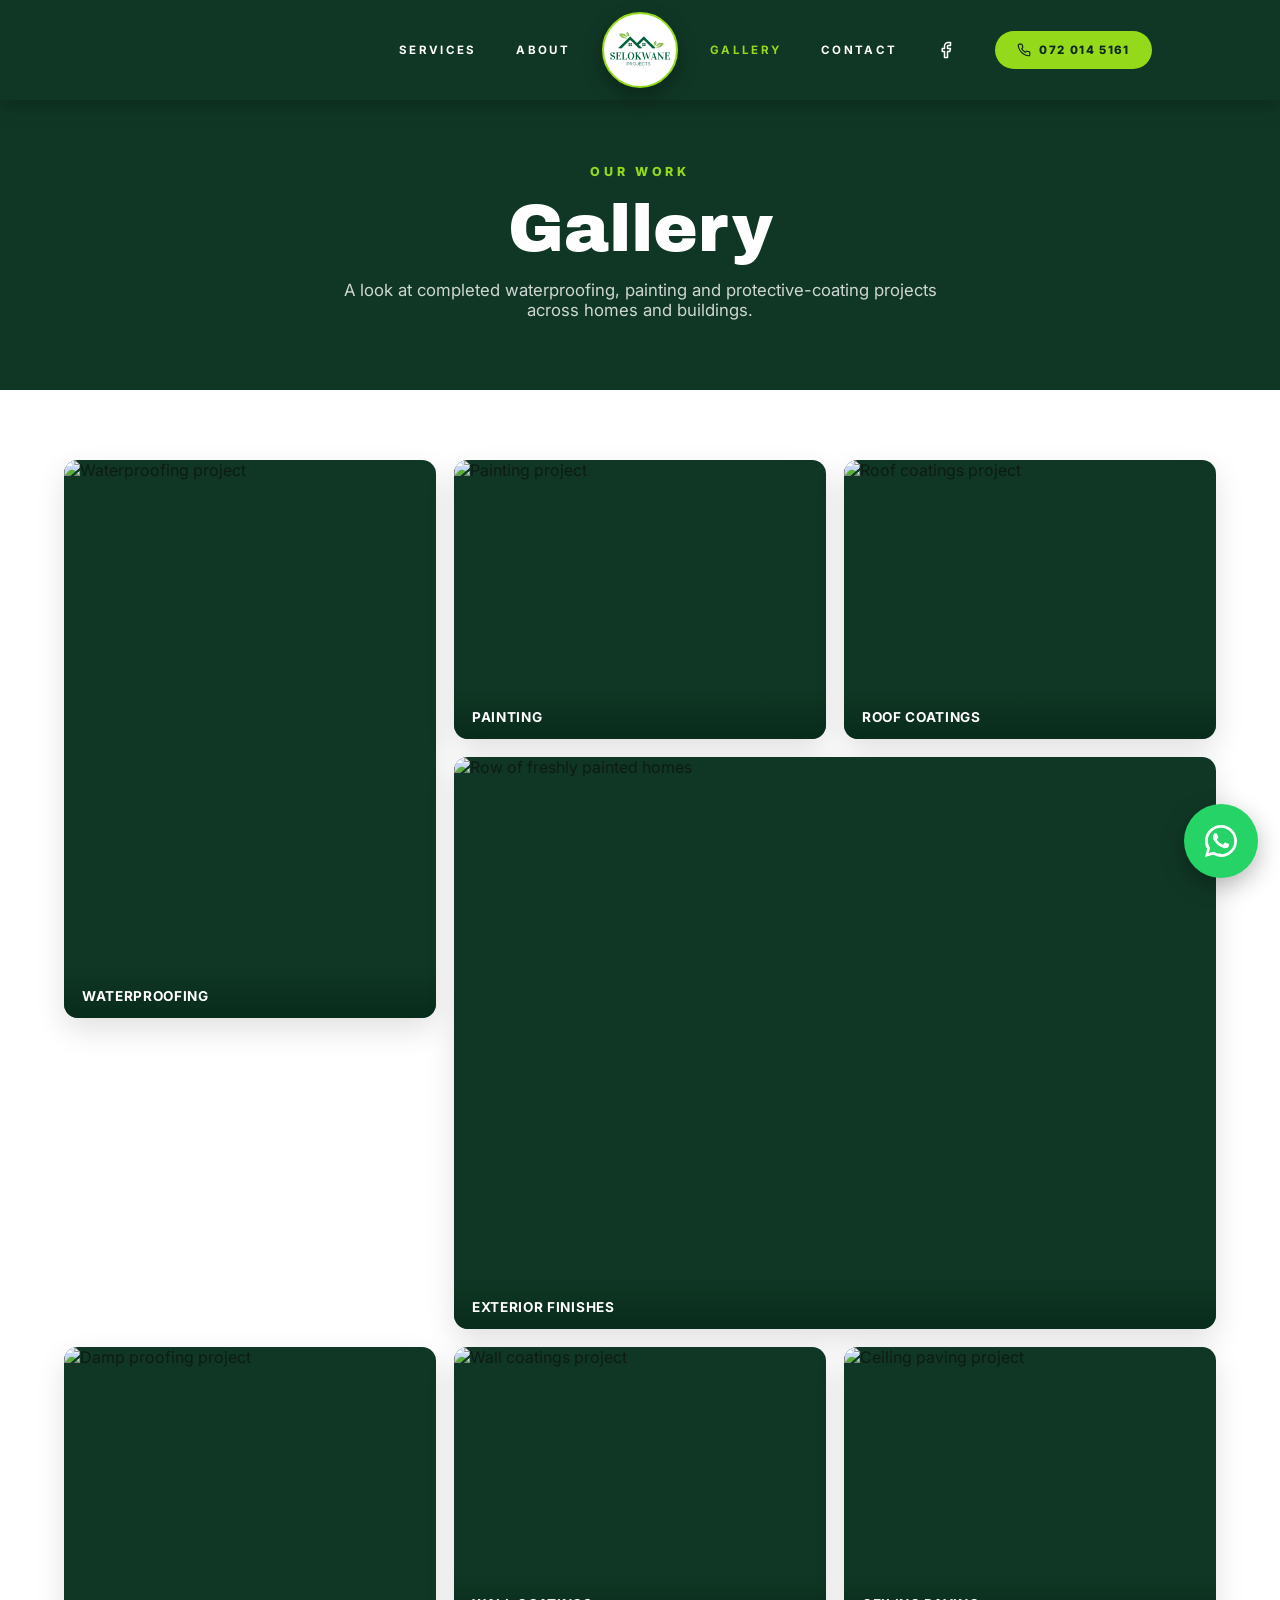
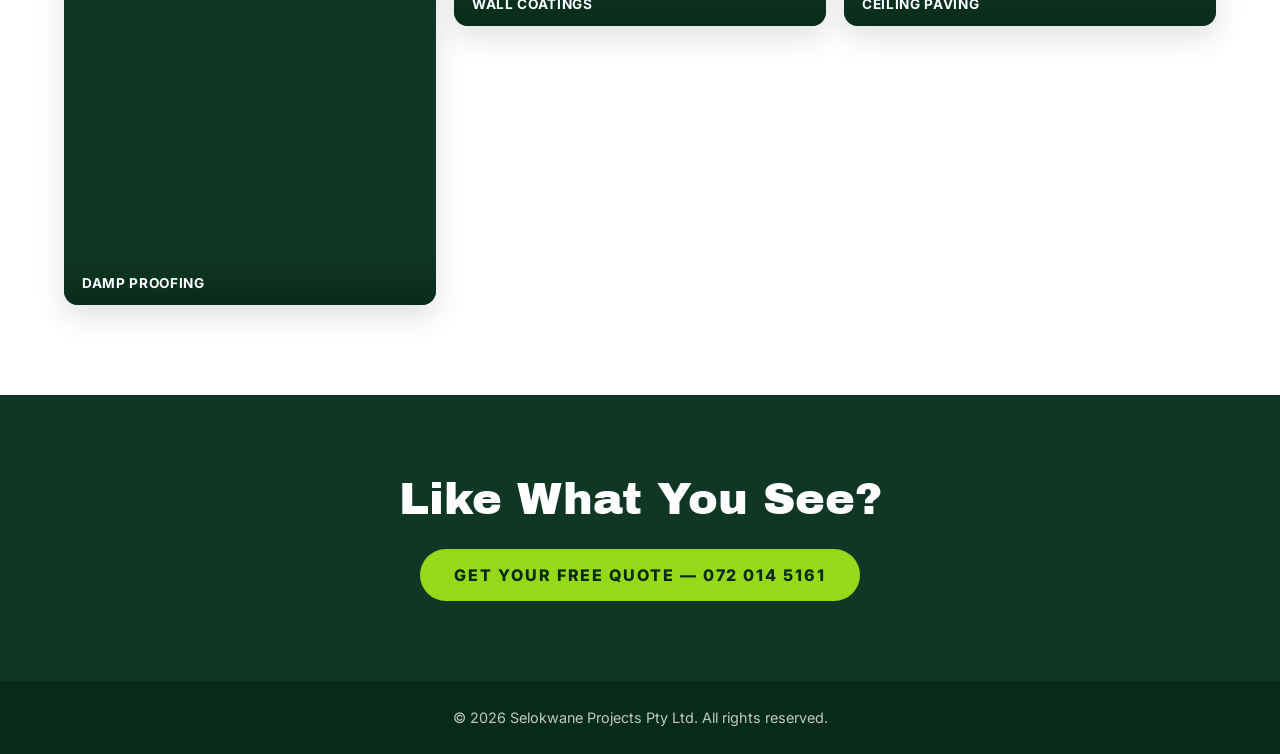
==== gallery.html @ 3ee9640f "Initial commit: Selokwane Projects website Waterproofing, painting, damp proofing and coatings contr" ====
<!doctype html>
<html lang="en">
  <head>
    <meta charset="UTF-8" />
    <meta name="viewport" content="width=device-width, initial-scale=1.0" />
    <title>Gallery — Selokwane Projects Pty Ltd</title>
    <meta
      name="description"
      content="Gallery of completed waterproofing, painting, damp proofing, wall & roof coating and ceiling paving projects by Selokwane Projects Pty Ltd."
    />
    <link rel="canonical" href="https://selokwane-projects.co.za/gallery.html" />
    <meta property="og:title" content="Gallery — Selokwane Projects Pty Ltd" />
    <meta property="og:description" content="Completed waterproofing, painting, damp proofing, wall & roof coating and ceiling paving projects." />
    <meta property="og:type" content="website" />
    <meta property="og:url" content="https://selokwane-projects.co.za/gallery.html" />
    <meta property="og:image" content="https://vibe.filesafe.space/1788274059754407376/attachments/85a1a8a3-63b3-434b-b42e-6011bab505e3.png" />
    <meta name="twitter:card" content="summary_large_image" />

    <meta name="theme-color" content="#123d29" />
    <link rel="icon" type="image/svg+xml" href="/favicon.svg" />
    <link rel="icon" type="image/png" sizes="32x32" href="/favicon-32x32.png" />
    <link rel="icon" type="image/png" sizes="16x16" href="/favicon-16x16.png" />
    <link rel="apple-touch-icon" sizes="180x180" href="/apple-touch-icon.png" />
    <link rel="manifest" href="/site.webmanifest" />
    <link rel="preconnect" href="https://fonts.googleapis.com" />
    <link rel="preconnect" href="https://fonts.gstatic.com" crossorigin />
    <link
      href="https://fonts.googleapis.com/css2?family=Archivo+Black&family=Inter:wght@400;500;600;700;800&display=swap"
      rel="stylesheet"
    />
    <style>
      :root {
        --primary: 152 55% 14%;
        --primary-fg: 0 0% 100%;
        --accent: 82 78% 48%;
        --accent-fg: 152 55% 10%;
        --bg: 0 0% 100%;
        --fg: 150 30% 8%;
      }
      * { box-sizing: border-box; margin: 0; padding: 0; }
      html { scroll-behavior: smooth; }
      body {
        font-family: "Inter", system-ui, -apple-system, Segoe UI, Roboto, sans-serif;
        color: hsl(var(--fg));
        background: hsl(var(--bg));
        -webkit-font-smoothing: antialiased;
      }
      img { display: block; max-width: 100%; }
      a { text-decoration: none; color: inherit; }
      .container { width: 100%; max-width: 1200px; margin: 0 auto; padding: 0 24px; }
      h1, h2, .heading { font-family: "Archivo Black", "Inter", sans-serif; font-weight: 400; }

      /* ---------- Header (mirrors the main site nav) ---------- */
      header {
        position: fixed; top: 0; left: 0; right: 0; z-index: 100;
        background: hsl(var(--primary));
        color: hsl(var(--primary-fg));
        box-shadow: 0 4px 20px rgba(0, 0, 0, 0.25);
      }
      .nav-row {
        display: flex; align-items: center; justify-content: center; gap: 32px;
        padding: 12px 24px;
      }
      .nav-side { display: flex; align-items: center; gap: 40px; flex: 1; }
      .nav-side.left { justify-content: flex-end; }
      .nav-side.right { justify-content: flex-start; }
      .nav-link {
        font-size: 0.72rem; font-weight: 700; text-transform: uppercase;
        letter-spacing: 0.2em; transition: color 0.2s;
      }
      .nav-link:hover, .nav-link.active { color: hsl(var(--accent)); }
      .logo-badge {
        flex-shrink: 0; width: 76px; height: 76px; border-radius: 50%;
        background: #fff center/contain no-repeat; border: 2px solid hsl(var(--accent));
        box-shadow: 0 8px 20px rgba(0, 0, 0, 0.3); transition: transform 0.2s;
      }
      .logo-badge:hover { transform: scale(1.05); }
      .nav-icon { display: inline-flex; transition: color 0.2s; }
      .nav-icon:hover { color: hsl(var(--accent)); }
      .nav-phone {
        display: inline-flex; align-items: center; gap: 8px;
        background: hsl(var(--accent)); color: hsl(var(--accent-fg));
        font-weight: 800; font-size: 0.72rem; text-transform: uppercase; letter-spacing: 0.12em;
        padding: 12px 22px; border-radius: 999px; transition: background 0.2s;
      }
      .nav-phone:hover { background: hsl(var(--accent) / 0.9); }
      .nav-toggle { display: none; background: none; border: none; color: #fff; cursor: pointer; padding: 8px; }

      /* ---------- Hero band ---------- */
      .g-hero {
        background: hsl(var(--primary)); color: hsl(var(--primary-fg));
        text-align: center; padding: 160px 24px 70px;
      }
      .g-hero .eyebrow {
        display: inline-block; color: hsl(var(--accent)); font-weight: 800;
        letter-spacing: 0.3em; text-transform: uppercase; font-size: 0.78rem; margin-bottom: 16px;
      }
      .g-hero h1 { font-size: clamp(2.4rem, 6vw, 4.2rem); line-height: 1; }
      .g-hero p { margin: 18px auto 0; max-width: 620px; color: rgba(255, 255, 255, 0.8); font-size: 1.05rem; }

      /* ---------- Gallery grid ---------- */
      .gallery { padding: 70px 0 90px; }
      .grid {
        display: grid; grid-template-columns: repeat(3, 1fr); gap: 18px;
        grid-auto-flow: dense;
      }
      .tile {
        position: relative; overflow: hidden; border-radius: 14px;
        box-shadow: 0 12px 30px rgba(0, 0, 0, 0.12); aspect-ratio: 4 / 3;
        background: hsl(var(--primary));
      }
      .tile.tall { grid-row: span 2; aspect-ratio: 4 / 6; }
      .tile.wide { grid-column: span 2; }
      .tile img { width: 100%; height: 100%; object-fit: cover; transition: transform 0.6s ease; }
      .tile:hover img { transform: scale(1.08); }
      .tile .cap {
        position: absolute; left: 0; right: 0; bottom: 0;
        padding: 26px 18px 14px; color: #fff; font-weight: 700; letter-spacing: 0.05em;
        text-transform: uppercase; font-size: 0.85rem;
        background: linear-gradient(transparent, rgba(7, 42, 26, 0.85));
      }

      /* ---------- CTA + footer ---------- */
      .g-cta { background: hsl(var(--primary)); color: #fff; text-align: center; padding: 80px 24px; }
      .g-cta h2 { font-size: clamp(1.8rem, 4vw, 2.8rem); margin-bottom: 26px; }
      .g-cta a {
        display: inline-flex; align-items: center; gap: 8px;
        background: hsl(var(--accent)); color: hsl(var(--accent-fg));
        font-weight: 800; text-transform: uppercase; letter-spacing: 0.12em;
        padding: 16px 34px; border-radius: 999px;
      }
      footer.g-foot {
        background: #072a1a; color: rgba(255, 255, 255, 0.75);
        text-align: center; padding: 28px 24px; font-size: 0.9rem;
      }

      /* ---------- WhatsApp float ---------- */
      .wa-float {
        position: fixed; right: 22px; bottom: 22px; z-index: 9999;
        width: 74px; height: 74px; display: flex; align-items: center; justify-content: center;
        background: #25d366; color: #fff; border-radius: 50%;
        box-shadow: 0 8px 24px rgba(0, 0, 0, 0.28); transition: transform 0.2s, box-shadow 0.2s;
      }
      .wa-float:hover { transform: scale(1.08); box-shadow: 0 12px 30px rgba(37, 211, 102, 0.5); }

      /* ---------- Mobile ---------- */
      @media (max-width: 860px) {
        .nav-row { justify-content: space-between; }
        .nav-side { display: none; position: fixed; top: 0; right: 0; height: 100vh;
          width: min(78vw, 320px); background: hsl(var(--primary)); flex-direction: column;
          align-items: flex-start; justify-content: center; gap: 26px; padding: 40px;
          box-shadow: -20px 0 50px rgba(0, 0, 0, 0.4); }
        .nav-side.open { display: flex; }
        .nav-side.left, .nav-side.right { justify-content: center; }
        .nav-toggle { display: inline-flex; }
        .grid { grid-template-columns: repeat(2, 1fr); }
        .tile.wide { grid-column: span 2; }
      }
      @media (max-width: 520px) {
        .grid { grid-template-columns: 1fr; }
        .tile.tall, .tile.wide { grid-row: auto; grid-column: auto; aspect-ratio: 4 / 3; }
        .wa-float { width: 64px; height: 64px; right: 16px; bottom: 16px; }
      }
    </style>
  </head>

  <body>
    <!-- ===== Header (mirrors main site nav, symmetric) ===== -->
    <header>
      <div class="nav-row">
        <nav class="nav-side left" id="navLeft">
          <a class="nav-link" href="/#waterproofing">Services</a>
          <a class="nav-link" href="/#about-us">About</a>
        </nav>

        <a class="logo-badge" href="/" aria-label="Selokwane Projects home"
           style="background-image: url('/logo.png');"></a>

        <div class="nav-side right" id="navRight">
          <a class="nav-link active" href="/gallery.html">Gallery</a>
          <a class="nav-link" href="/contact.html">Contact</a>
          <a class="nav-icon" href="https://www.facebook.com/profile.php?id=100083385788589"
             target="_blank" rel="noopener noreferrer" aria-label="Selokwane Projects on Facebook">
            <svg xmlns="http://www.w3.org/2000/svg" width="18" height="18" viewBox="0 0 24 24" fill="none"
                 stroke="currentColor" stroke-width="2" stroke-linecap="round" stroke-linejoin="round">
              <path d="M18 2h-3a5 5 0 0 0-5 5v3H7v4h3v8h4v-8h3l1-4h-4V7a1 1 0 0 1 1-1h3z"></path>
            </svg>
          </a>
          <a class="nav-phone" href="tel:0720145161">
            <svg xmlns="http://www.w3.org/2000/svg" width="14" height="14" viewBox="0 0 24 24" fill="none"
                 stroke="currentColor" stroke-width="2" stroke-linecap="round" stroke-linejoin="round">
              <path d="M22 16.92v3a2 2 0 0 1-2.18 2 19.79 19.79 0 0 1-8.63-3.07 19.5 19.5 0 0 1-6-6 19.79 19.79 0 0 1-3.07-8.67A2 2 0 0 1 4.11 2h3a2 2 0 0 1 2 1.72 12.84 12.84 0 0 0 .7 2.81 2 2 0 0 1-.45 2.11L8.09 9.91a16 16 0 0 0 6 6l1.27-1.27a2 2 0 0 1 2.11-.45 12.84 12.84 0 0 0 2.81.7A2 2 0 0 1 22 16.92z"></path>
            </svg>
            072 014 5161
          </a>
        </div>

        <button class="nav-toggle" id="navToggle" aria-label="Toggle menu">
          <svg xmlns="http://www.w3.org/2000/svg" width="26" height="26" viewBox="0 0 24 24" fill="none"
               stroke="currentColor" stroke-width="2" stroke-linecap="round" stroke-linejoin="round">
            <line x1="4" x2="20" y1="12" y2="12"></line>
            <line x1="4" x2="20" y1="6" y2="6"></line>
            <line x1="4" x2="20" y1="18" y2="18"></line>
          </svg>
        </button>
      </div>
    </header>

    <!-- ===== Hero band ===== -->
    <section class="g-hero">
      <span class="eyebrow">Our Work</span>
      <h1>Gallery</h1>
      <p>A look at completed waterproofing, painting and protective-coating projects across homes and buildings.</p>
    </section>

    <!-- ===== Gallery grid (existing site photos for now) ===== -->
    <section class="gallery">
      <div class="container">
        <div class="grid">
          <a class="tile tall" href="#"><img src="https://vibe.filesafe.space/1788274059754407376/attachments/85a1a8a3-63b3-434b-b42e-6011bab505e3.png" alt="Waterproofing project" loading="lazy" /><span class="cap">Waterproofing</span></a>
          <a class="tile" href="#"><img src="https://vibe.filesafe.space/1788274059754407376/attachments/bc100707-6463-4b95-863d-30afe10f022b.png" alt="Painting project" loading="lazy" /><span class="cap">Painting</span></a>
          <a class="tile" href="#"><img src="https://vibe.filesafe.space/1788274059754407376/attachments/f10bf2d2-00c6-4717-93d0-2e97f85dbd77.png" alt="Roof coatings project" loading="lazy" /><span class="cap">Roof Coatings</span></a>
          <a class="tile wide" href="#"><img src="https://vibe.filesafe.space/1788274059754407376/assets/52baeb9f-4b63-40b7-a925-511d53e1f107.png" alt="Row of freshly painted homes" loading="lazy" /><span class="cap">Exterior Finishes</span></a>
          <a class="tile tall" href="#"><img src="https://vibe.filesafe.space/1788274059754407376/attachments/c92f1694-53ca-4edc-82e4-a7d05308d572.png" alt="Damp proofing project" loading="lazy" /><span class="cap">Damp Proofing</span></a>
          <a class="tile" href="#"><img src="https://vibe.filesafe.space/1788274059754407376/attachments/d1c901f4-9ce9-4462-ab56-4e76156b4197.png" alt="Wall coatings project" loading="lazy" /><span class="cap">Wall Coatings</span></a>
          <a class="tile" href="#"><img src="https://vibe.filesafe.space/1788274059754407376/attachments/07959e72-4645-42b0-9cd3-35bf50b30546.png" alt="Ceiling paving project" loading="lazy" /><span class="cap">Ceiling Paving</span></a>
        </div>
      </div>
    </section>

    <!-- ===== CTA ===== -->
    <section class="g-cta">
      <h2>Like What You See?</h2>
      <a href="tel:0720145161">Get Your Free Quote — 072 014 5161</a>
    </section>

    <footer class="g-foot">
      <p>&copy; <span id="year"></span> Selokwane Projects Pty Ltd. All rights reserved.</p>
    </footer>

    <!-- WhatsApp float -->
    <a href="https://wa.me/27720145161" target="_blank" rel="noopener noreferrer" class="wa-float" aria-label="Chat with us on WhatsApp">
      <svg viewBox="0 0 32 32" width="40" height="40" fill="currentColor" aria-hidden="true">
        <path d="M16.001 3.2C8.938 3.2 3.2 8.938 3.2 16c0 2.257.59 4.463 1.712 6.41L3.2 28.8l6.55-1.715A12.74 12.74 0 0 0 16 28.8h.005C23.063 28.8 28.8 23.062 28.8 16S23.063 3.2 16.001 3.2zm0 23.02h-.004a10.6 10.6 0 0 1-5.4-1.48l-.387-.23-4.017 1.052 1.072-3.915-.252-.402A10.56 10.56 0 0 1 5.4 16c0-5.85 4.76-10.61 10.606-10.61 2.834 0 5.497 1.105 7.5 3.11a10.54 10.54 0 0 1 3.104 7.505c0 5.85-4.76 10.61-10.61 10.61zm5.816-7.946c-.319-.16-1.885-.93-2.177-1.037-.292-.106-.505-.16-.717.16-.213.32-.823 1.037-1.01 1.25-.186.213-.372.24-.69.08-.319-.16-1.346-.496-2.564-1.582-.948-.845-1.588-1.888-1.774-2.207-.186-.32-.02-.492.14-.651.144-.143.319-.372.478-.559.16-.186.213-.319.319-.532.107-.213.053-.399-.027-.559-.08-.16-.717-1.728-.982-2.366-.259-.621-.522-.537-.717-.547l-.611-.011c-.213 0-.559.08-.851.399-.292.32-1.116 1.091-1.116 2.659 0 1.568 1.143 3.083 1.302 3.296.16.213 2.249 3.434 5.45 4.815.762.329 1.356.525 1.82.672.765.243 1.46.209 2.01.127.613-.092 1.885-.771 2.151-1.516.266-.744.266-1.382.186-1.516-.08-.133-.292-.213-.611-.373z"/>
      </svg>
    </a>

    <script>
      document.getElementById("year").textContent = new Date().getFullYear();
      var t = document.getElementById("navToggle");
      t.addEventListener("click", function () {
        document.getElementById("navLeft").classList.toggle("open");
        document.getElementById("navRight").classList.toggle("open");
      });
    </script>
  </body>
</html>
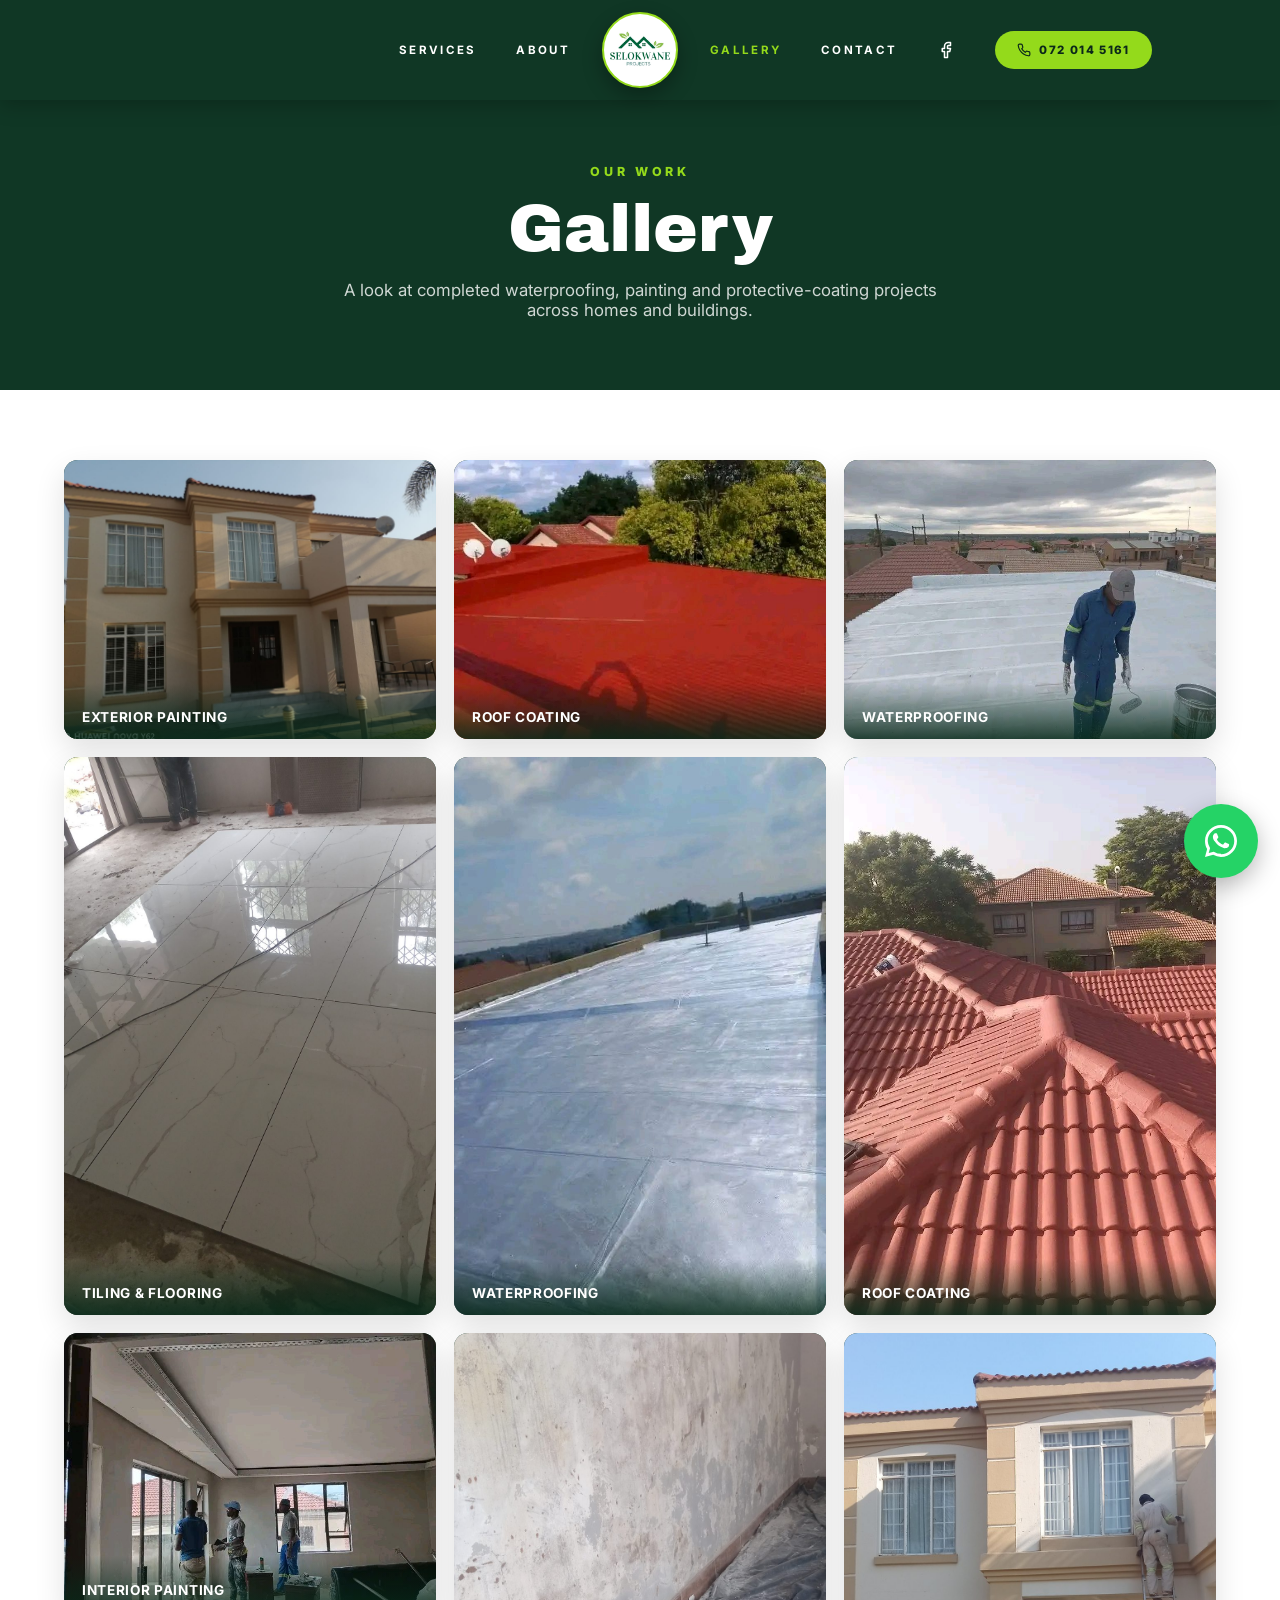
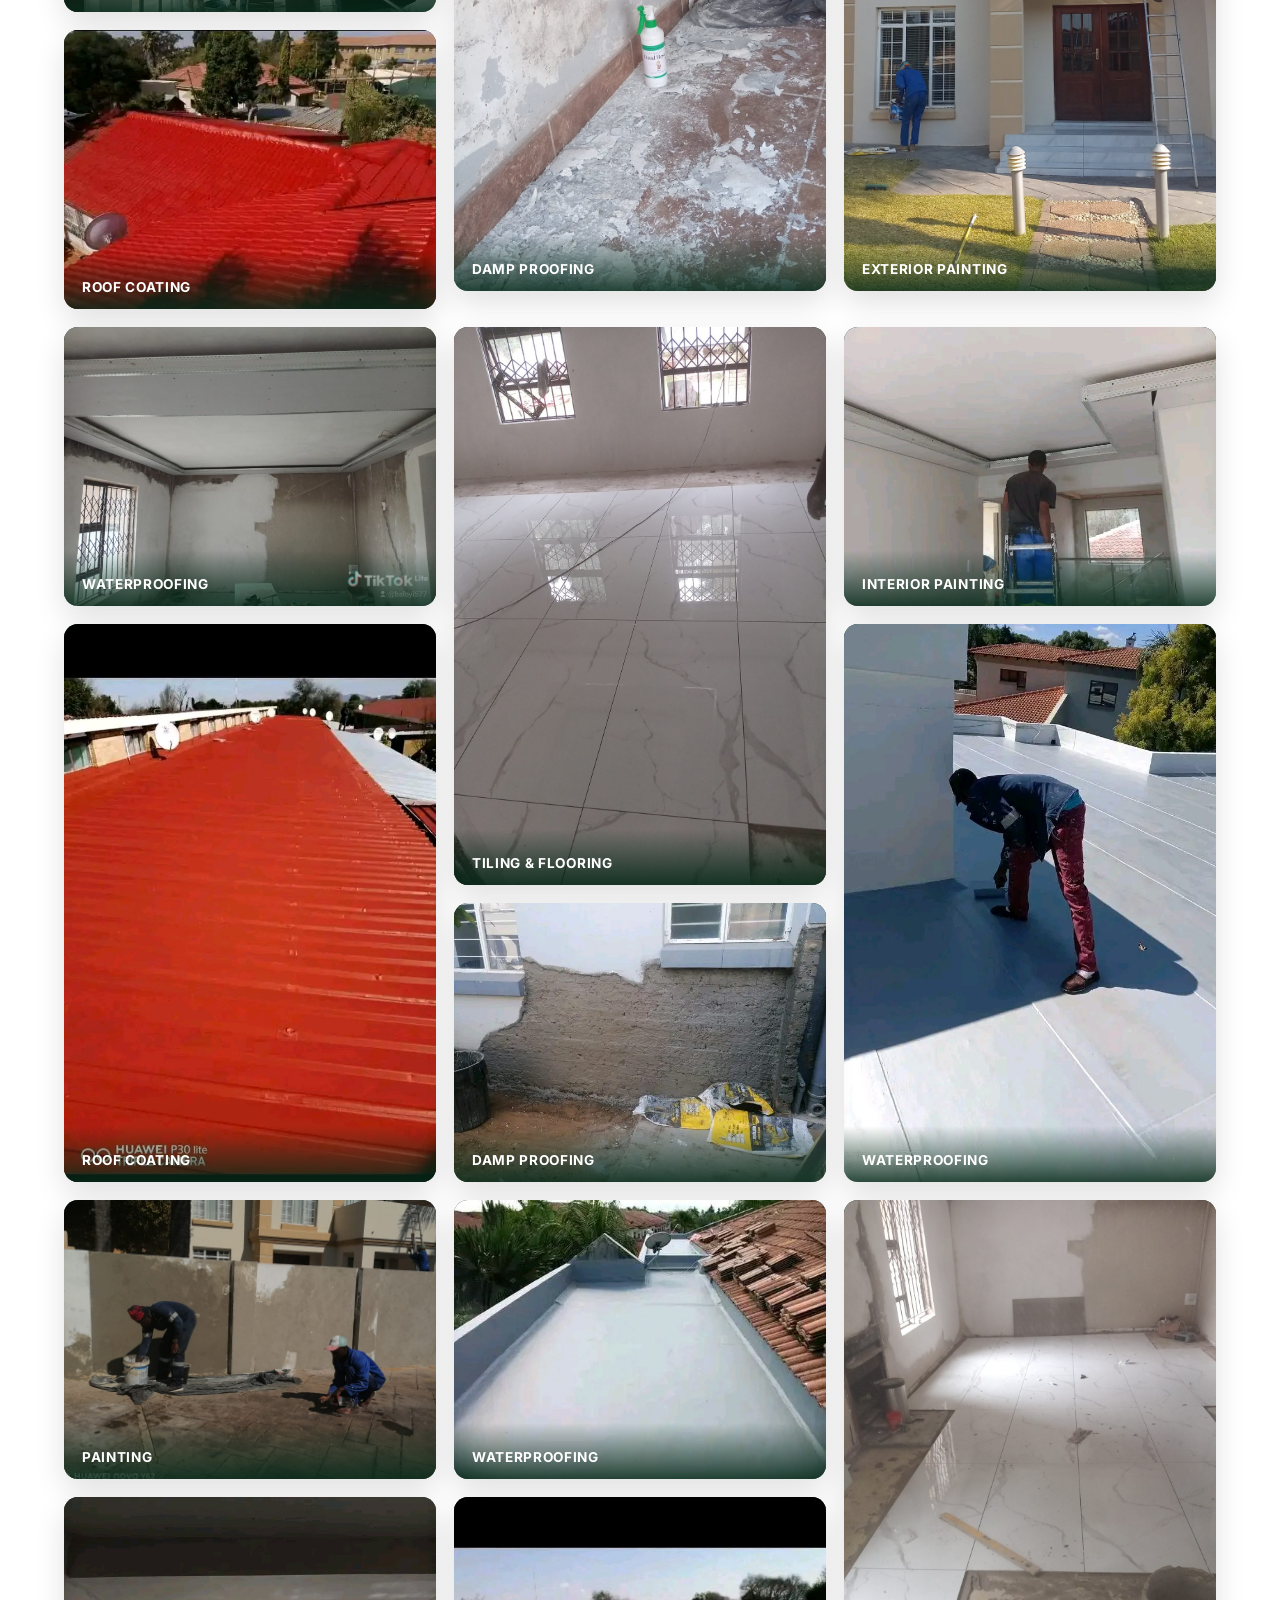
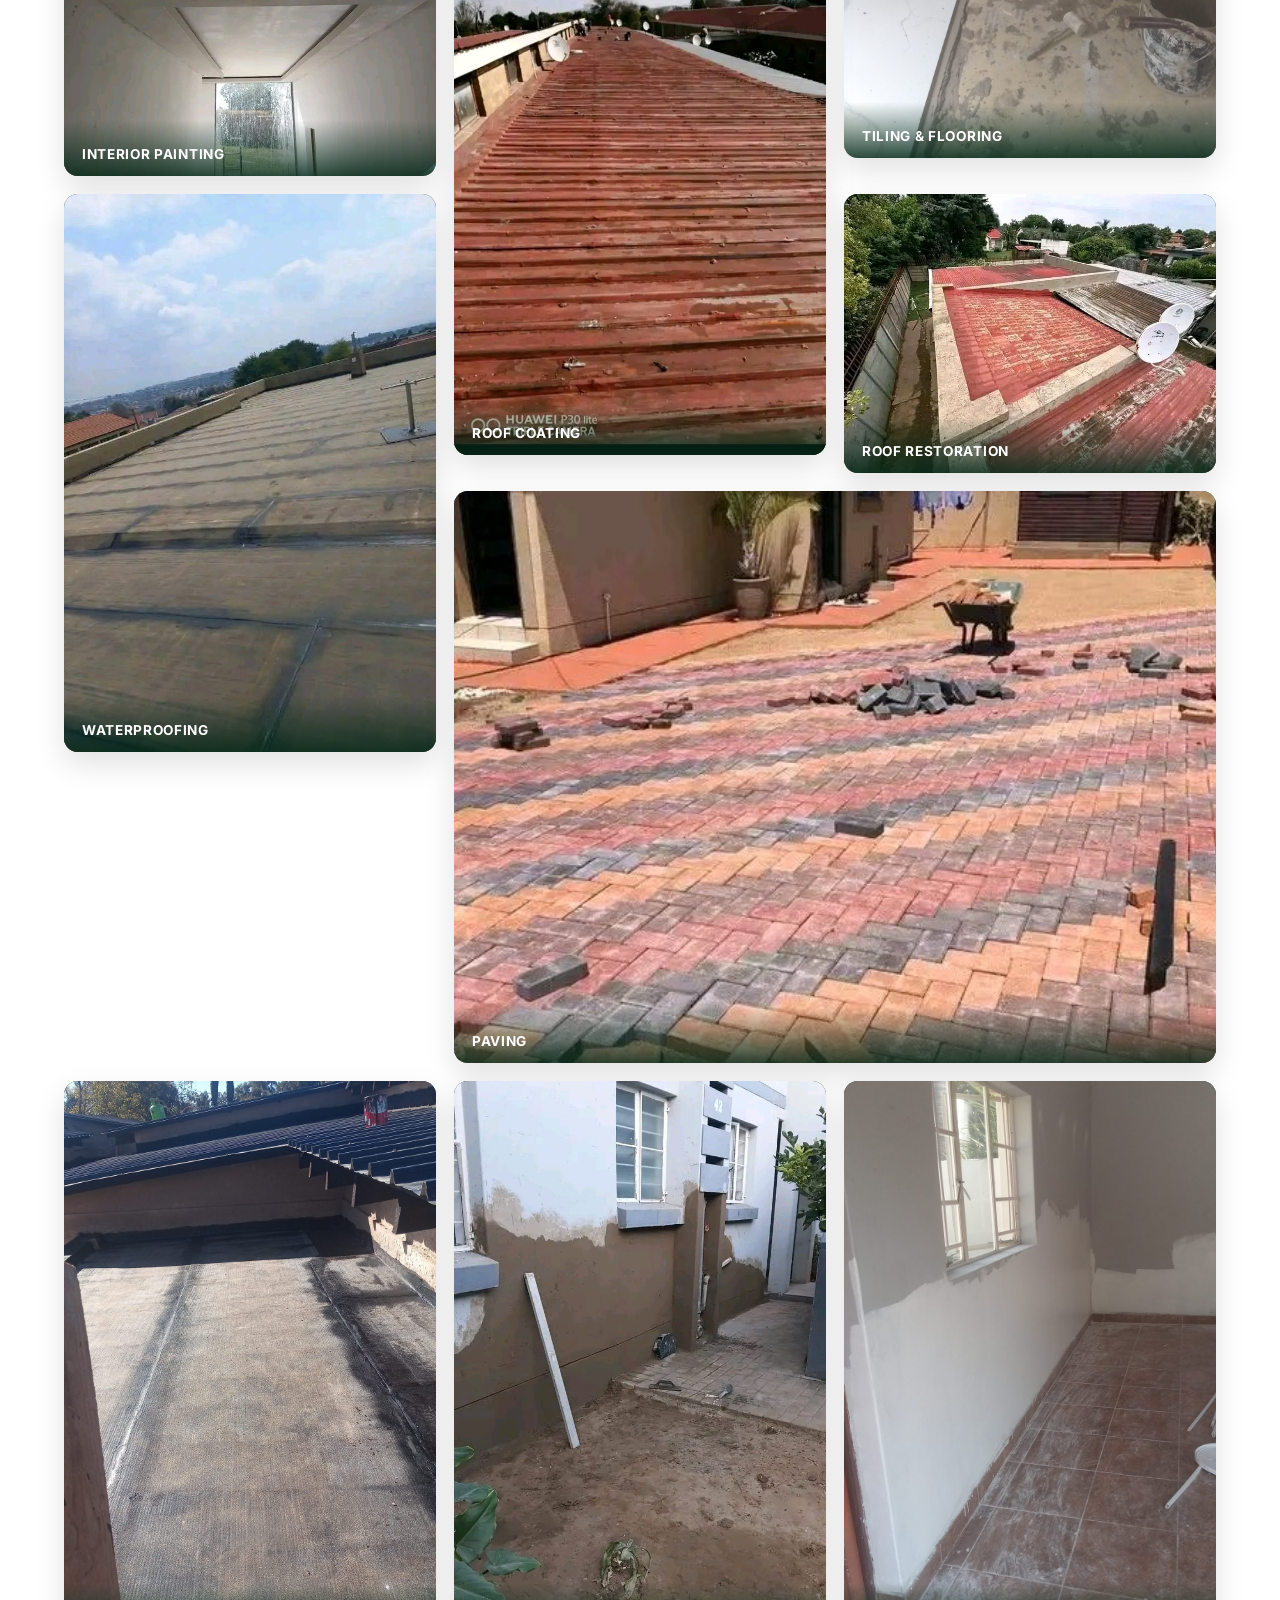
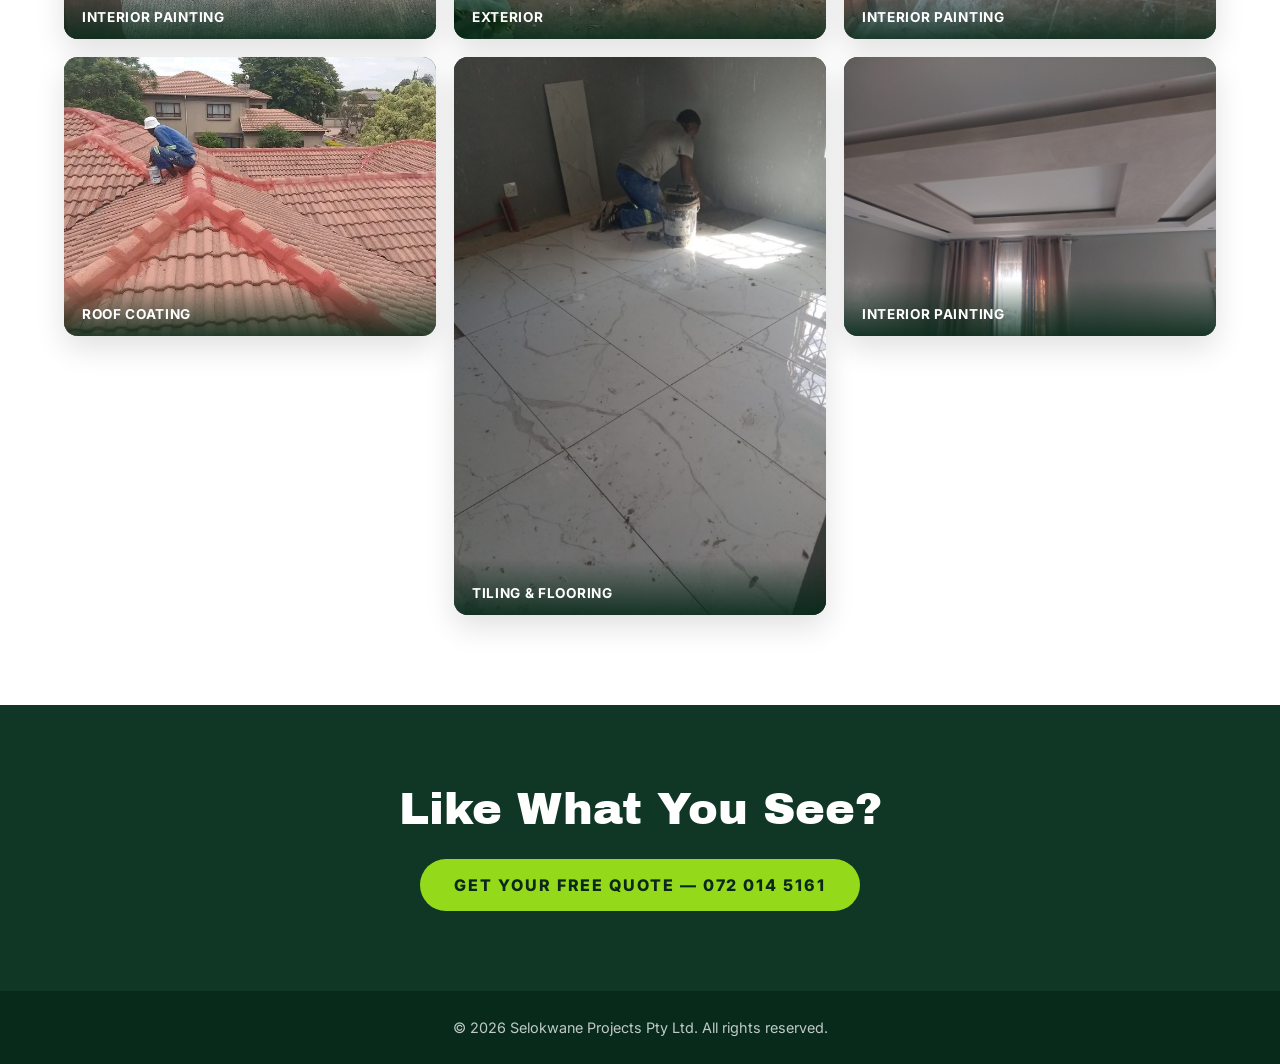
==== commit 1d1a34fb: "Add real project photos to gallery - 30 optimized photos (web-sized, ~3.5MB total, down from ~36MB s" ====
--- a/gallery.html
+++ b/gallery.html
@@ -213,17 +213,40 @@
       <p>A look at completed waterproofing, painting and protective-coating projects across homes and buildings.</p>
     </section>
 
-    <!-- ===== Gallery grid (existing site photos for now) ===== -->
+    <!-- ===== Gallery grid ===== -->
     <section class="gallery">
       <div class="container">
         <div class="grid">
-          <a class="tile tall" href="#"><img src="https://vibe.filesafe.space/1788274059754407376/attachments/85a1a8a3-63b3-434b-b42e-6011bab505e3.png" alt="Waterproofing project" loading="lazy" /><span class="cap">Waterproofing</span></a>
-          <a class="tile" href="#"><img src="https://vibe.filesafe.space/1788274059754407376/attachments/bc100707-6463-4b95-863d-30afe10f022b.png" alt="Painting project" loading="lazy" /><span class="cap">Painting</span></a>
-          <a class="tile" href="#"><img src="https://vibe.filesafe.space/1788274059754407376/attachments/f10bf2d2-00c6-4717-93d0-2e97f85dbd77.png" alt="Roof coatings project" loading="lazy" /><span class="cap">Roof Coatings</span></a>
-          <a class="tile wide" href="#"><img src="https://vibe.filesafe.space/1788274059754407376/assets/52baeb9f-4b63-40b7-a925-511d53e1f107.png" alt="Row of freshly painted homes" loading="lazy" /><span class="cap">Exterior Finishes</span></a>
-          <a class="tile tall" href="#"><img src="https://vibe.filesafe.space/1788274059754407376/attachments/c92f1694-53ca-4edc-82e4-a7d05308d572.png" alt="Damp proofing project" loading="lazy" /><span class="cap">Damp Proofing</span></a>
-          <a class="tile" href="#"><img src="https://vibe.filesafe.space/1788274059754407376/attachments/d1c901f4-9ce9-4462-ab56-4e76156b4197.png" alt="Wall coatings project" loading="lazy" /><span class="cap">Wall Coatings</span></a>
-          <a class="tile" href="#"><img src="https://vibe.filesafe.space/1788274059754407376/attachments/07959e72-4645-42b0-9cd3-35bf50b30546.png" alt="Ceiling paving project" loading="lazy" /><span class="cap">Ceiling Paving</span></a>
+          <div class="tile"><img src="/assets/gallery/g01.jpg" alt="Exterior Painting project by Selokwane Projects" loading="lazy" /><span class="cap">Exterior Painting</span></div>
+          <div class="tile"><img src="/assets/gallery/g02.jpg" alt="Roof Coating project by Selokwane Projects" loading="lazy" /><span class="cap">Roof Coating</span></div>
+          <div class="tile"><img src="/assets/gallery/g03.jpg" alt="Waterproofing project by Selokwane Projects" loading="lazy" /><span class="cap">Waterproofing</span></div>
+          <div class="tile tall"><img src="/assets/gallery/g04.jpg" alt="Tiling & Flooring project by Selokwane Projects" loading="lazy" /><span class="cap">Tiling & Flooring</span></div>
+          <div class="tile tall"><img src="/assets/gallery/g05.jpg" alt="Waterproofing project by Selokwane Projects" loading="lazy" /><span class="cap">Waterproofing</span></div>
+          <div class="tile tall"><img src="/assets/gallery/g06.jpg" alt="Roof Coating project by Selokwane Projects" loading="lazy" /><span class="cap">Roof Coating</span></div>
+          <div class="tile"><img src="/assets/gallery/g07.jpg" alt="Interior Painting project by Selokwane Projects" loading="lazy" /><span class="cap">Interior Painting</span></div>
+          <div class="tile tall"><img src="/assets/gallery/g08.jpg" alt="Damp Proofing project by Selokwane Projects" loading="lazy" /><span class="cap">Damp Proofing</span></div>
+          <div class="tile tall"><img src="/assets/gallery/g09.jpg" alt="Exterior Painting project by Selokwane Projects" loading="lazy" /><span class="cap">Exterior Painting</span></div>
+          <div class="tile"><img src="/assets/gallery/g10.jpg" alt="Roof Coating project by Selokwane Projects" loading="lazy" /><span class="cap">Roof Coating</span></div>
+          <div class="tile"><img src="/assets/gallery/g11.jpg" alt="Waterproofing project by Selokwane Projects" loading="lazy" /><span class="cap">Waterproofing</span></div>
+          <div class="tile tall"><img src="/assets/gallery/g12.jpg" alt="Tiling & Flooring project by Selokwane Projects" loading="lazy" /><span class="cap">Tiling & Flooring</span></div>
+          <div class="tile"><img src="/assets/gallery/g13.jpg" alt="Interior Painting project by Selokwane Projects" loading="lazy" /><span class="cap">Interior Painting</span></div>
+          <div class="tile tall"><img src="/assets/gallery/g14.jpg" alt="Roof Coating project by Selokwane Projects" loading="lazy" /><span class="cap">Roof Coating</span></div>
+          <div class="tile tall"><img src="/assets/gallery/g15.jpg" alt="Waterproofing project by Selokwane Projects" loading="lazy" /><span class="cap">Waterproofing</span></div>
+          <div class="tile"><img src="/assets/gallery/g16.jpg" alt="Damp Proofing project by Selokwane Projects" loading="lazy" /><span class="cap">Damp Proofing</span></div>
+          <div class="tile"><img src="/assets/gallery/g17.jpg" alt="Painting project by Selokwane Projects" loading="lazy" /><span class="cap">Painting</span></div>
+          <div class="tile"><img src="/assets/gallery/g18.jpg" alt="Waterproofing project by Selokwane Projects" loading="lazy" /><span class="cap">Waterproofing</span></div>
+          <div class="tile tall"><img src="/assets/gallery/g19.jpg" alt="Tiling & Flooring project by Selokwane Projects" loading="lazy" /><span class="cap">Tiling & Flooring</span></div>
+          <div class="tile"><img src="/assets/gallery/g20.jpg" alt="Interior Painting project by Selokwane Projects" loading="lazy" /><span class="cap">Interior Painting</span></div>
+          <div class="tile tall"><img src="/assets/gallery/g21.jpg" alt="Roof Coating project by Selokwane Projects" loading="lazy" /><span class="cap">Roof Coating</span></div>
+          <div class="tile tall"><img src="/assets/gallery/g22.jpg" alt="Waterproofing project by Selokwane Projects" loading="lazy" /><span class="cap">Waterproofing</span></div>
+          <div class="tile wide"><img src="/assets/gallery/g23.jpg" alt="Paving project by Selokwane Projects" loading="lazy" /><span class="cap">Paving</span></div>
+          <div class="tile tall"><img src="/assets/gallery/g24.jpg" alt="Interior Painting project by Selokwane Projects" loading="lazy" /><span class="cap">Interior Painting</span></div>
+          <div class="tile"><img src="/assets/gallery/g25.jpg" alt="Roof Restoration project by Selokwane Projects" loading="lazy" /><span class="cap">Roof Restoration</span></div>
+          <div class="tile tall"><img src="/assets/gallery/g26.jpg" alt="Exterior project by Selokwane Projects" loading="lazy" /><span class="cap">Exterior</span></div>
+          <div class="tile tall"><img src="/assets/gallery/g27.jpg" alt="Interior Painting project by Selokwane Projects" loading="lazy" /><span class="cap">Interior Painting</span></div>
+          <div class="tile"><img src="/assets/gallery/g28.jpg" alt="Roof Coating project by Selokwane Projects" loading="lazy" /><span class="cap">Roof Coating</span></div>
+          <div class="tile tall"><img src="/assets/gallery/g29.jpg" alt="Tiling & Flooring project by Selokwane Projects" loading="lazy" /><span class="cap">Tiling & Flooring</span></div>
+          <div class="tile"><img src="/assets/gallery/g30.jpg" alt="Interior Painting project by Selokwane Projects" loading="lazy" /><span class="cap">Interior Painting</span></div>
         </div>
       </div>
     </section>
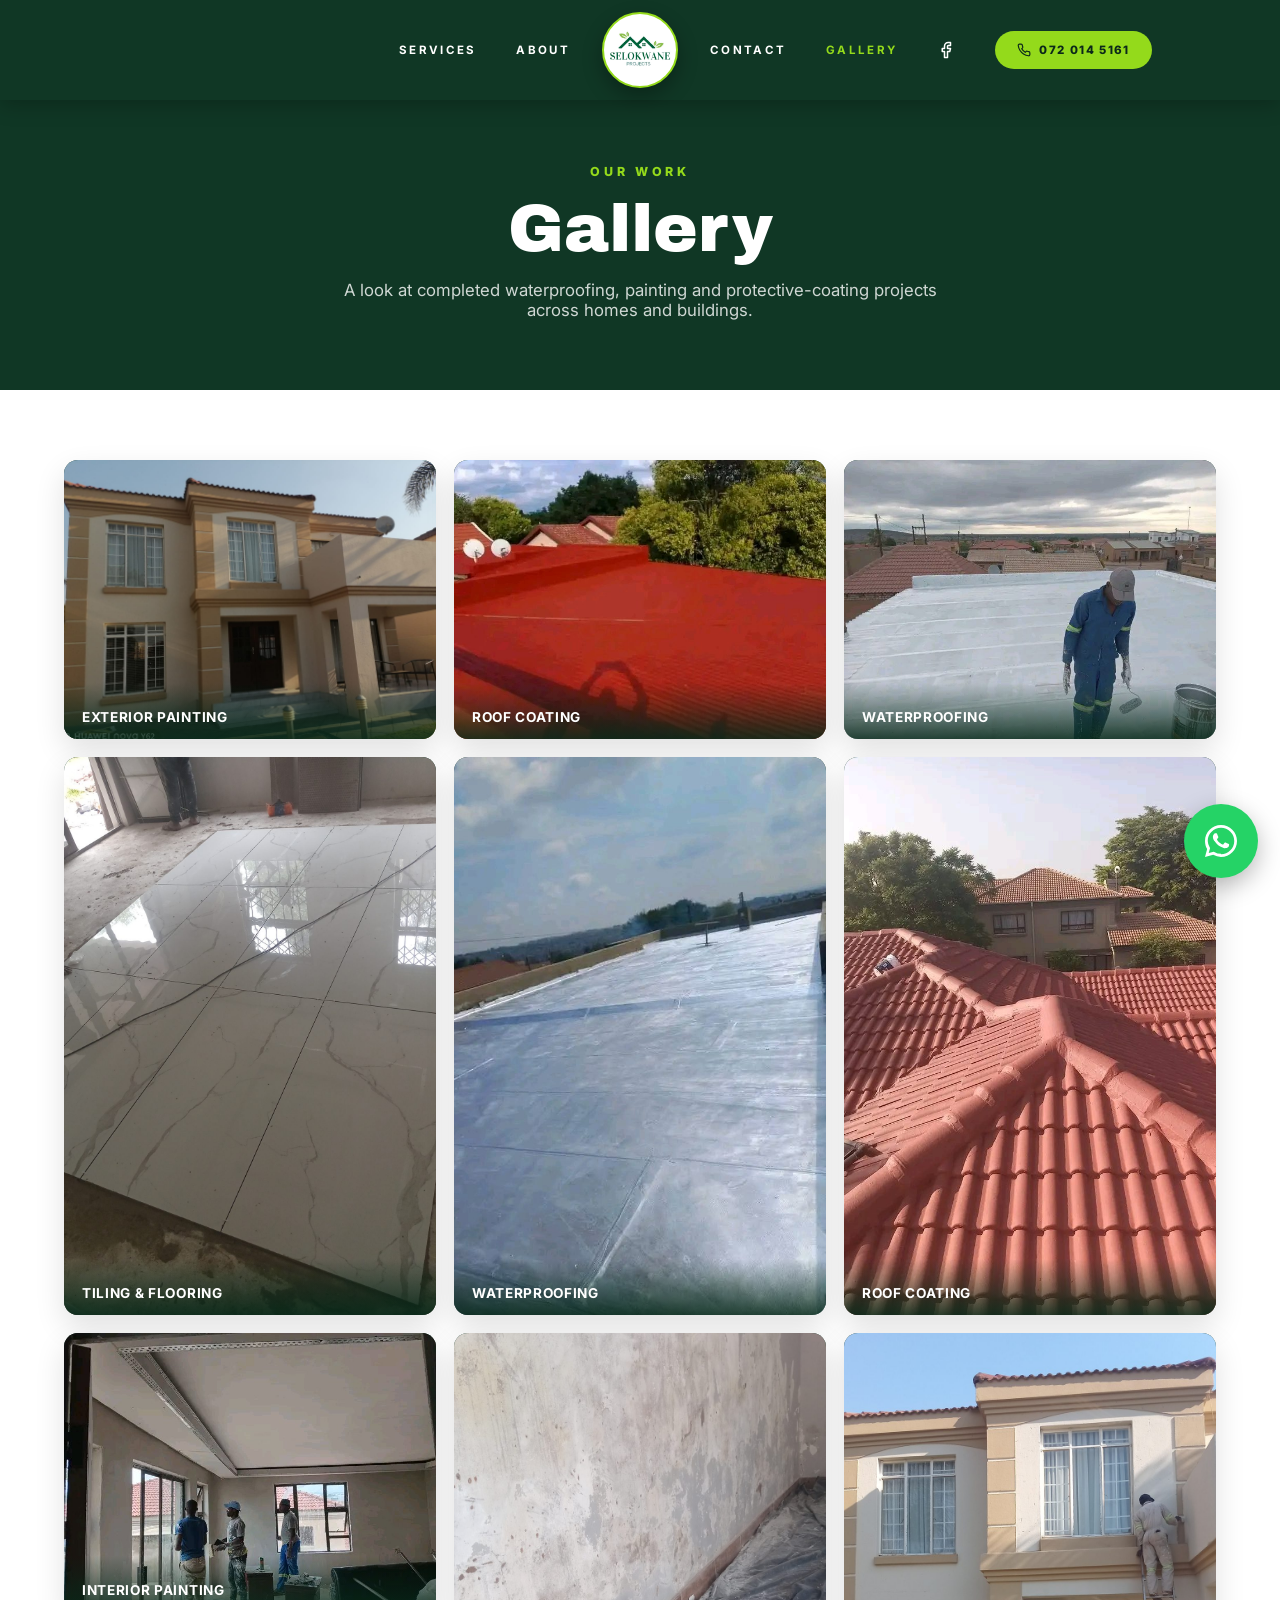
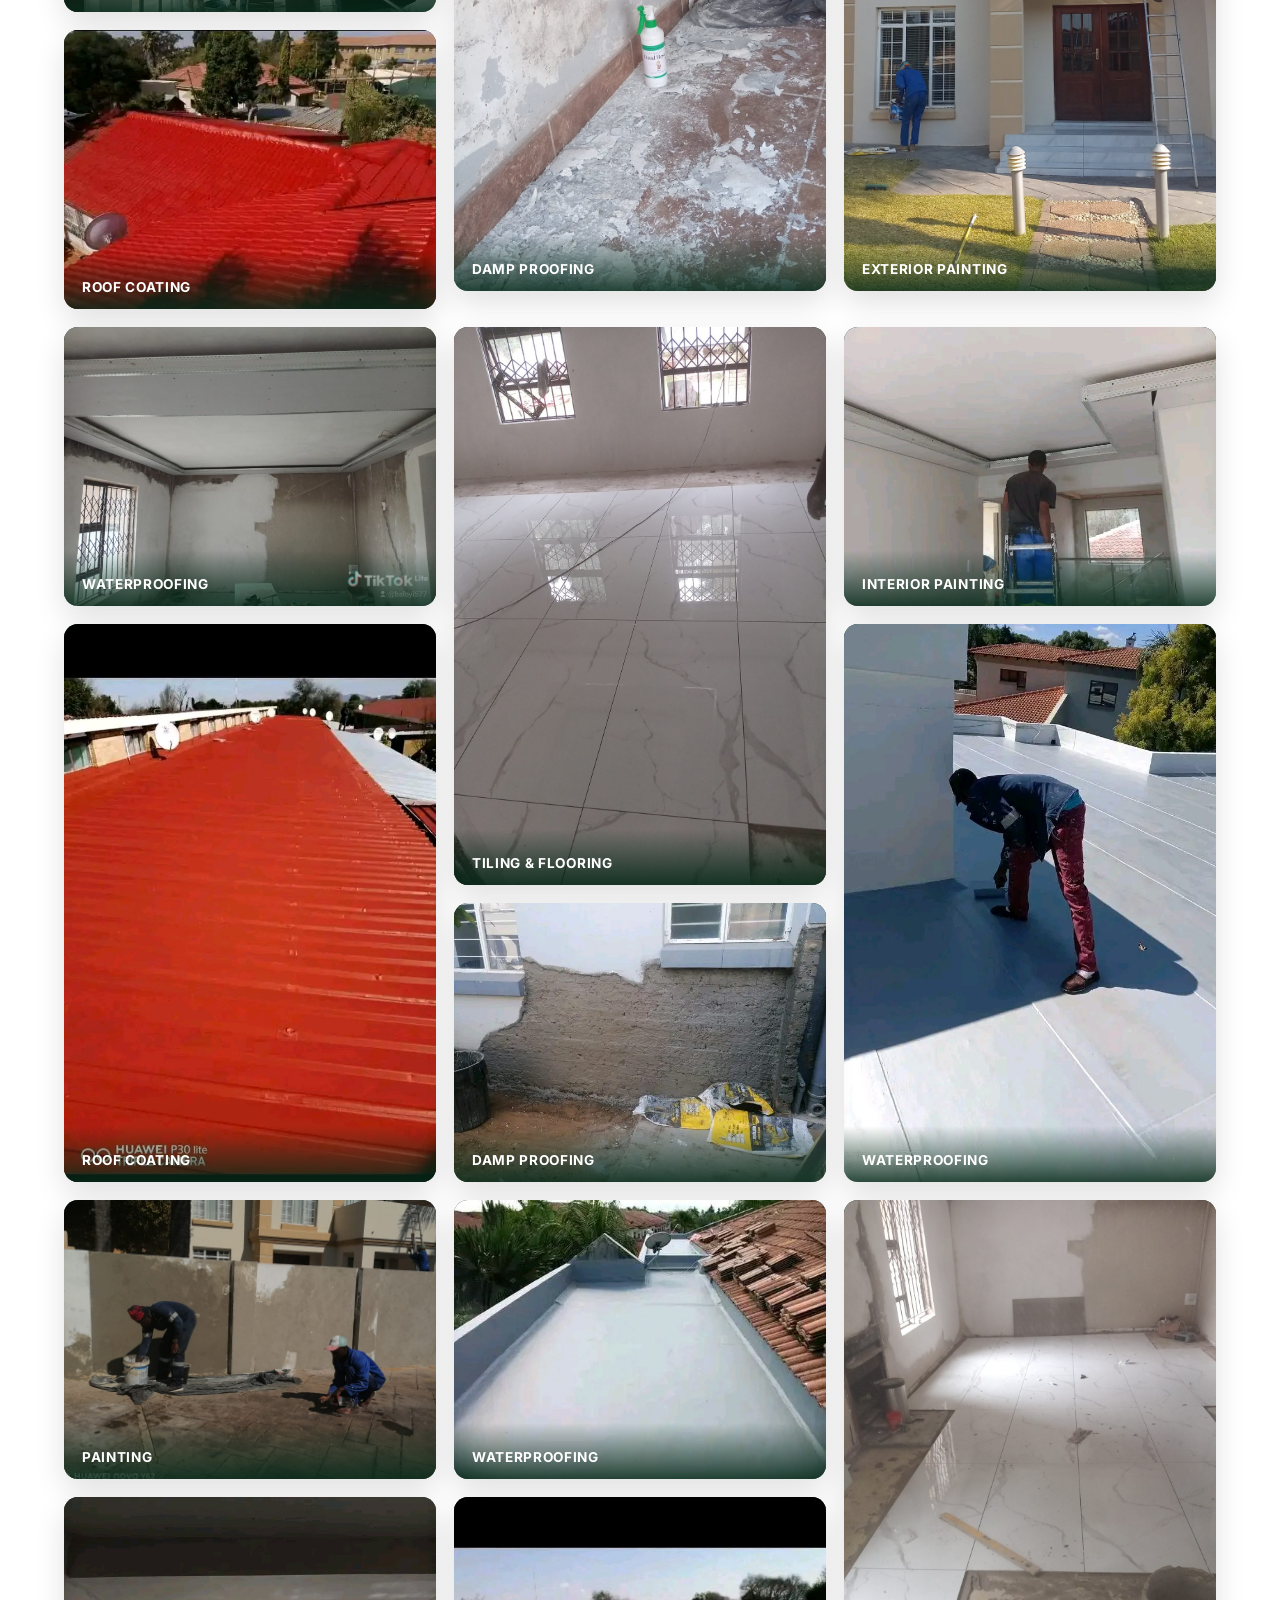
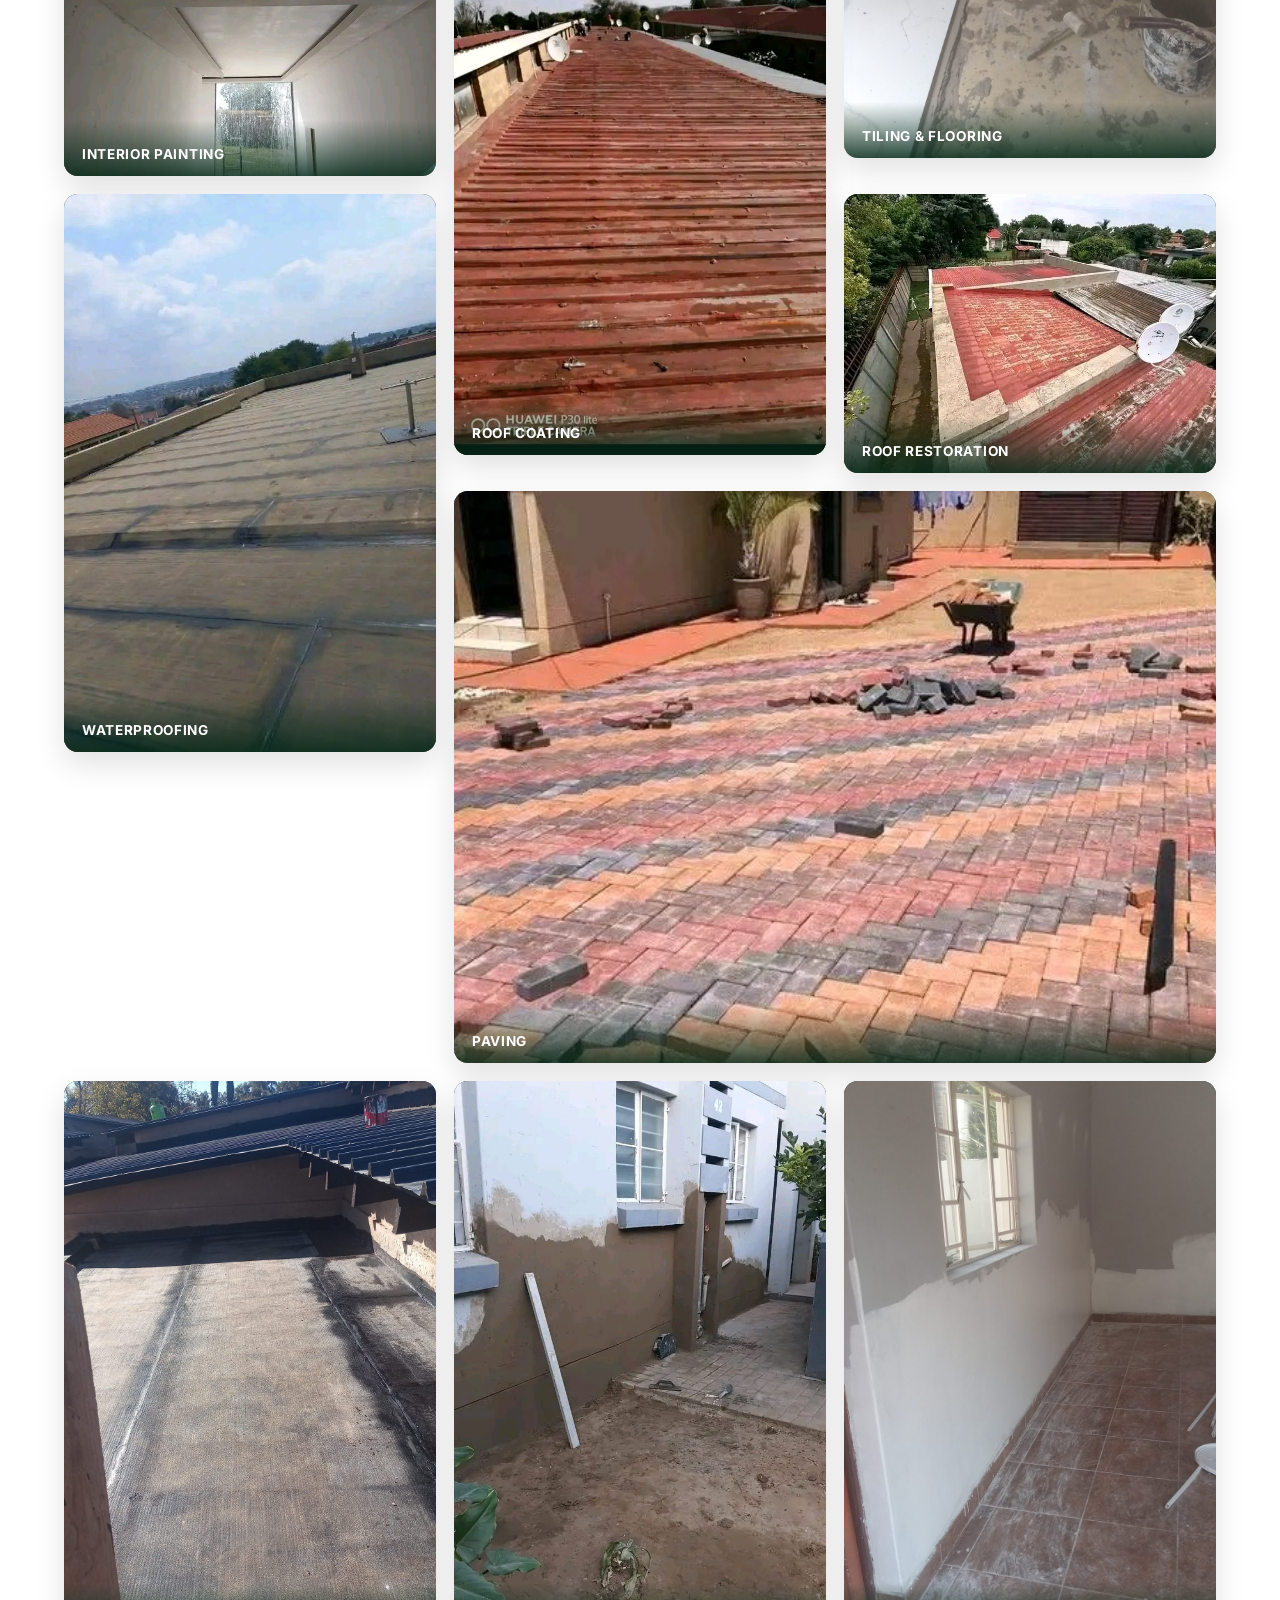
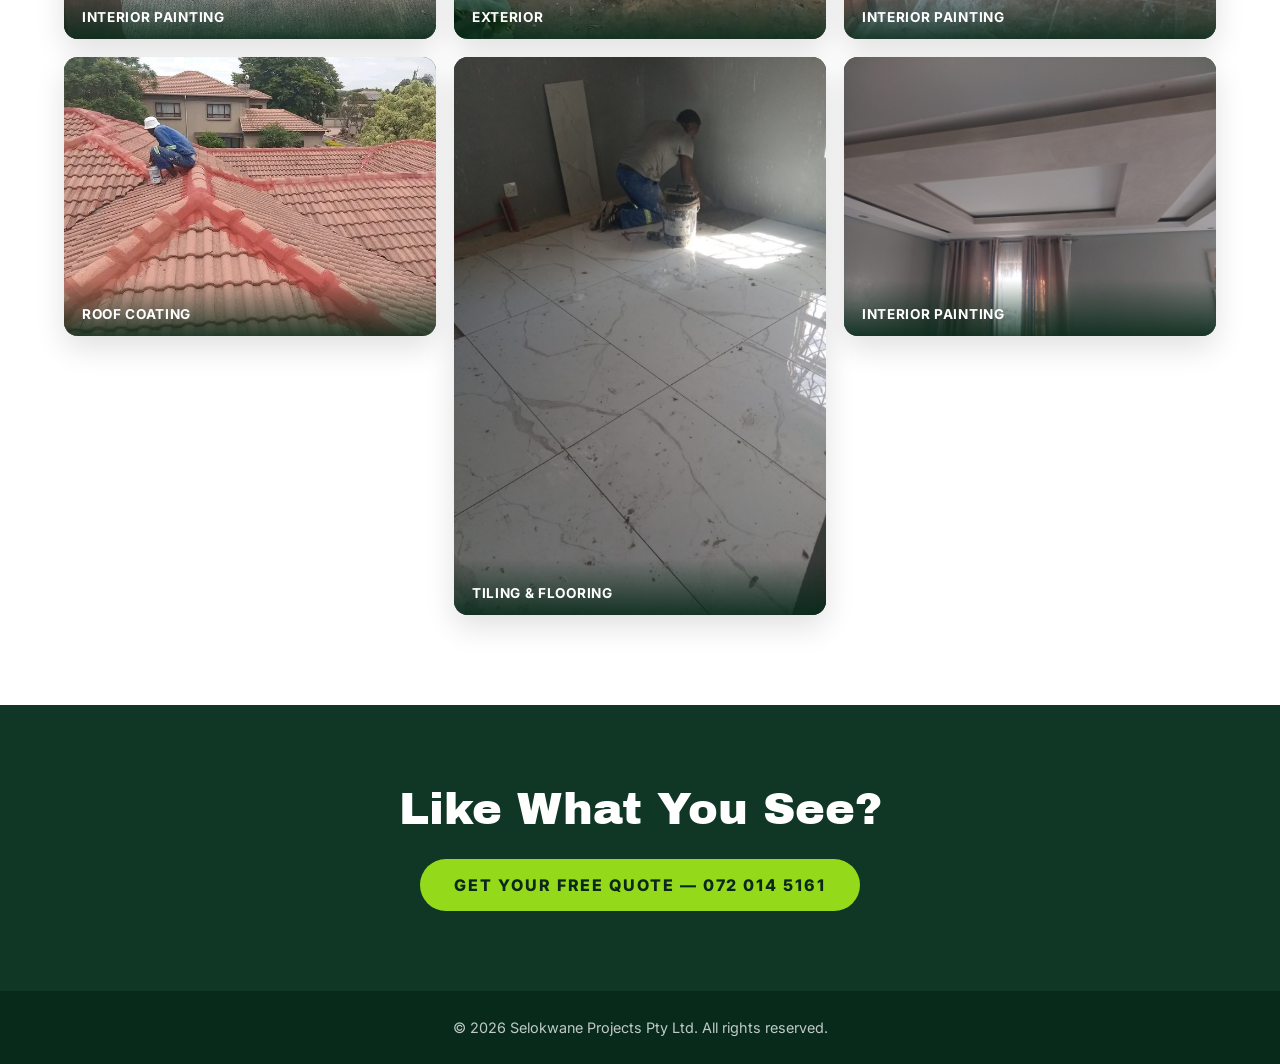
==== commit 121f2f62: "Align static page nav with homepage Contact and Gallery pages now match the React site's nav order (" ====
--- a/gallery.html
+++ b/gallery.html
@@ -177,8 +177,8 @@
            style="background-image: url('/logo.png');"></a>
 
         <div class="nav-side right" id="navRight">
+          <a class="nav-link" href="/contact.html">Contact</a>
           <a class="nav-link active" href="/gallery.html">Gallery</a>
-          <a class="nav-link" href="/contact.html">Contact</a>
           <a class="nav-icon" href="https://www.facebook.com/profile.php?id=100083385788589"
              target="_blank" rel="noopener noreferrer" aria-label="Selokwane Projects on Facebook">
             <svg xmlns="http://www.w3.org/2000/svg" width="18" height="18" viewBox="0 0 24 24" fill="none"
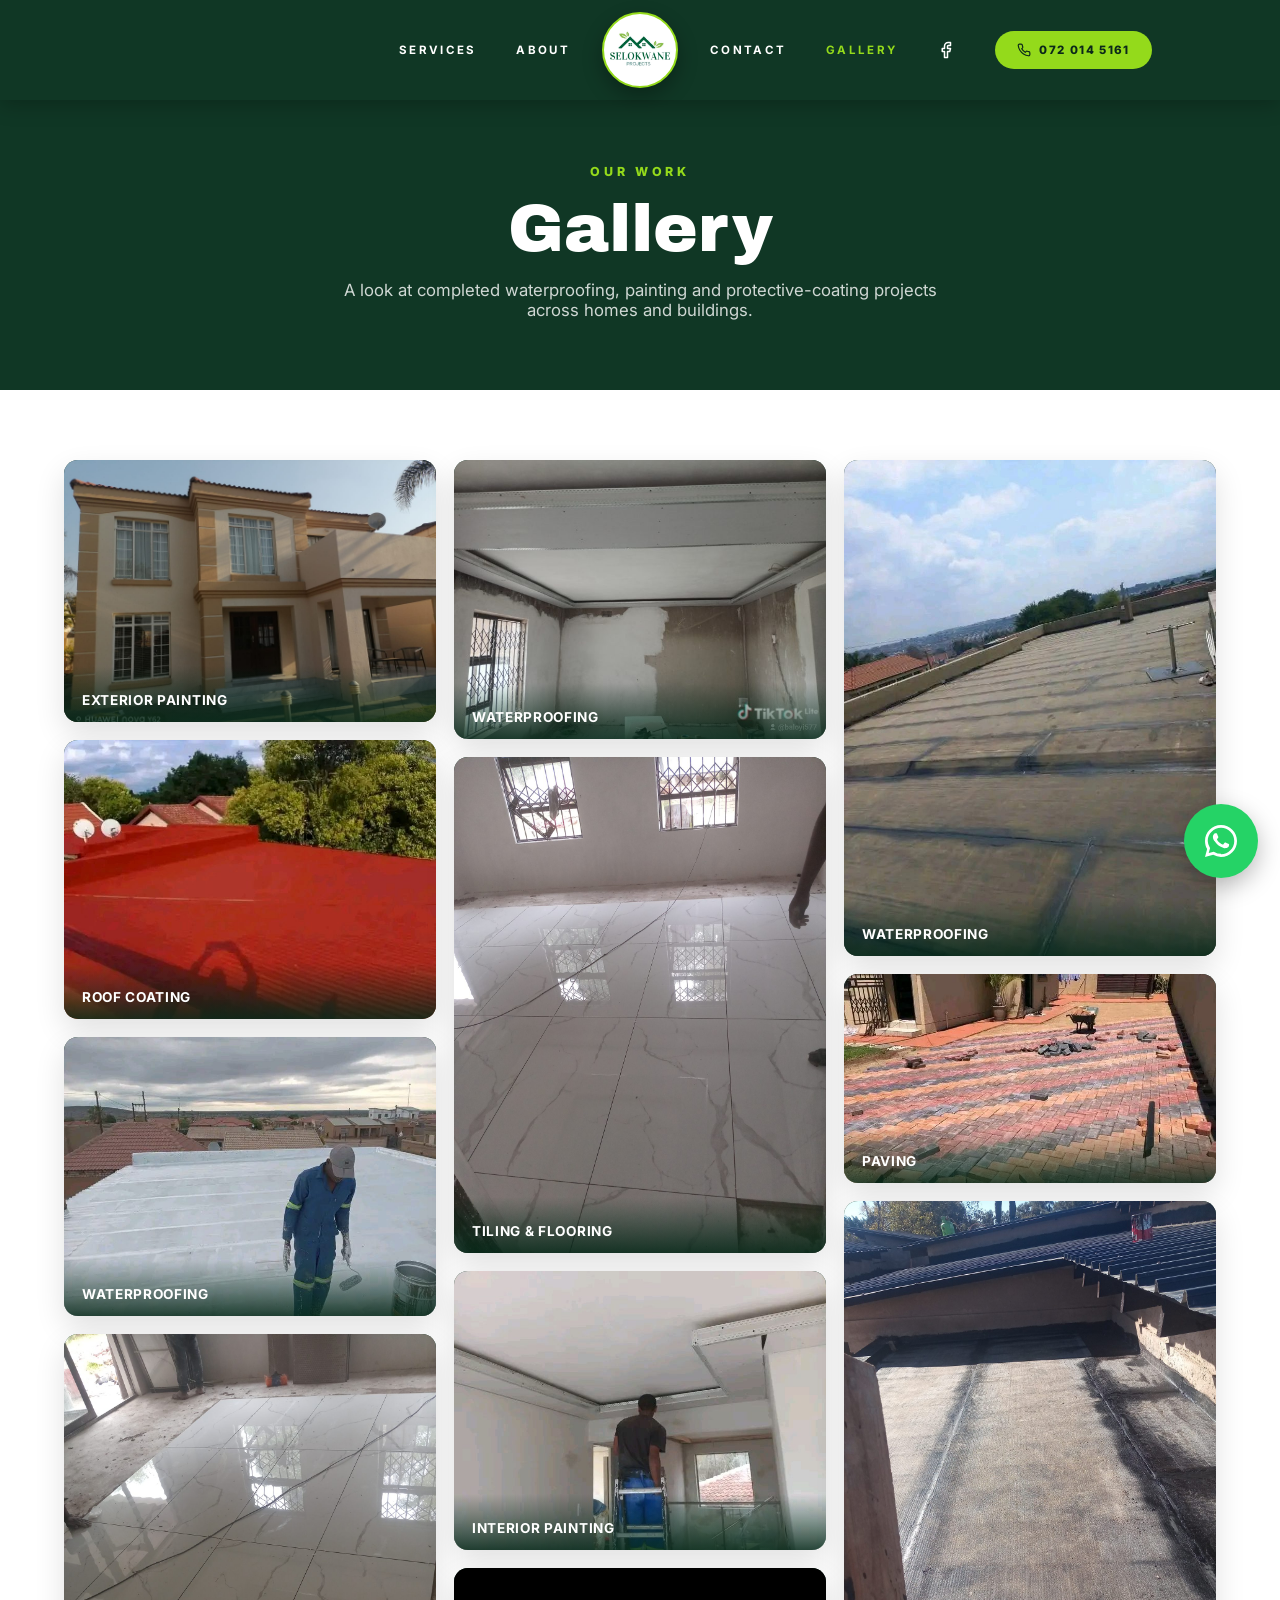
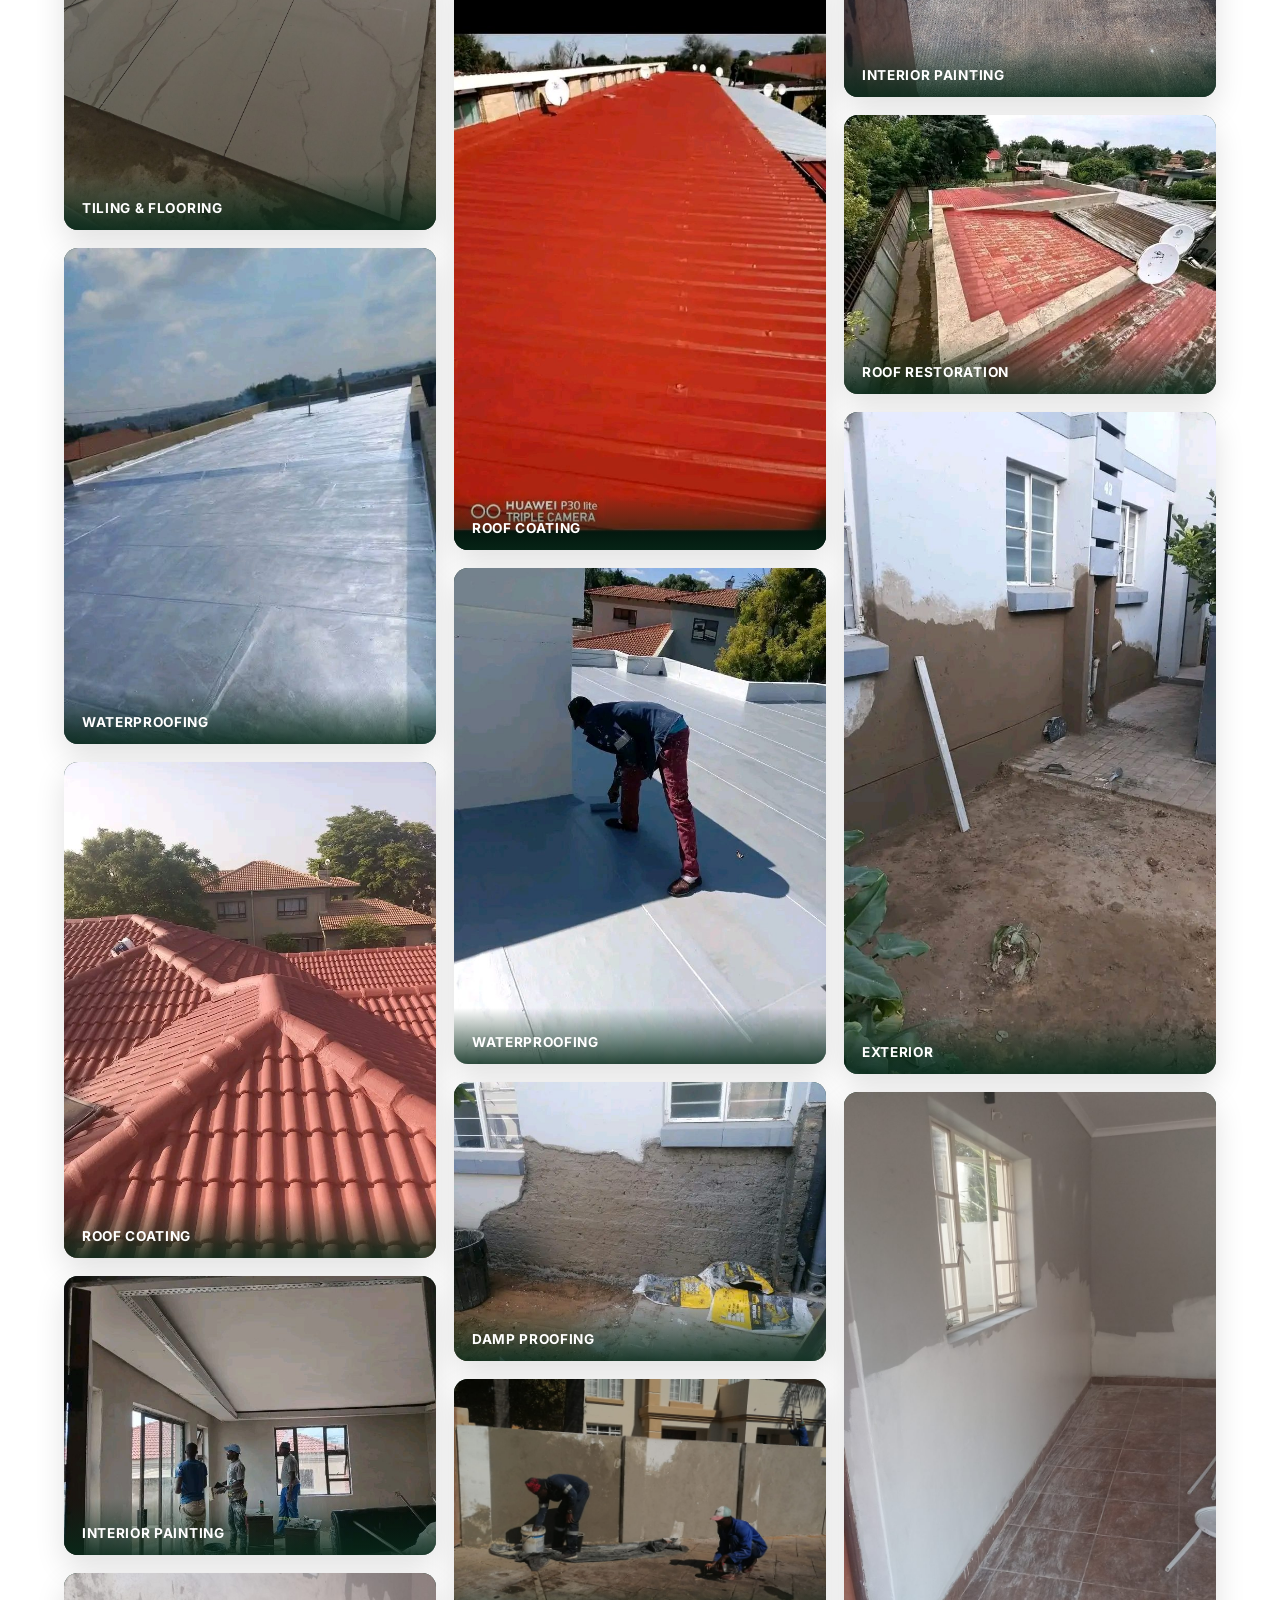
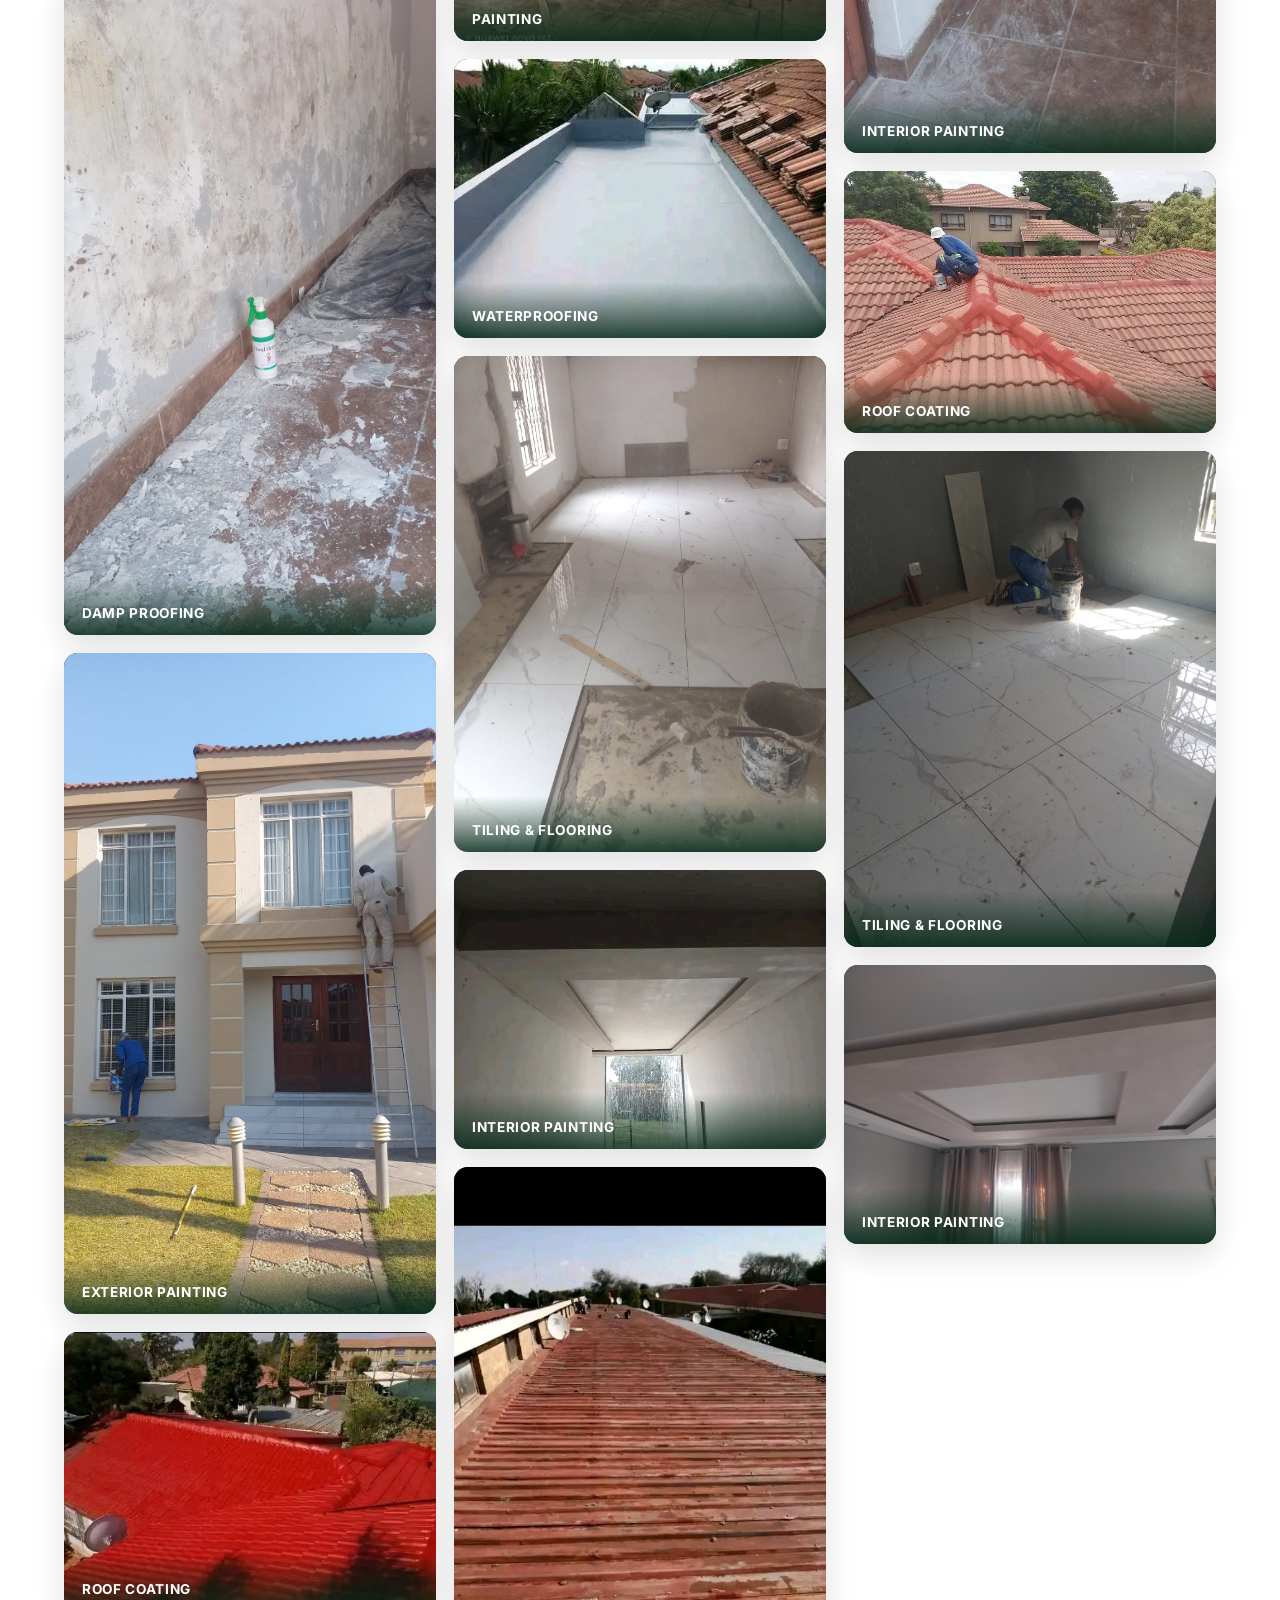
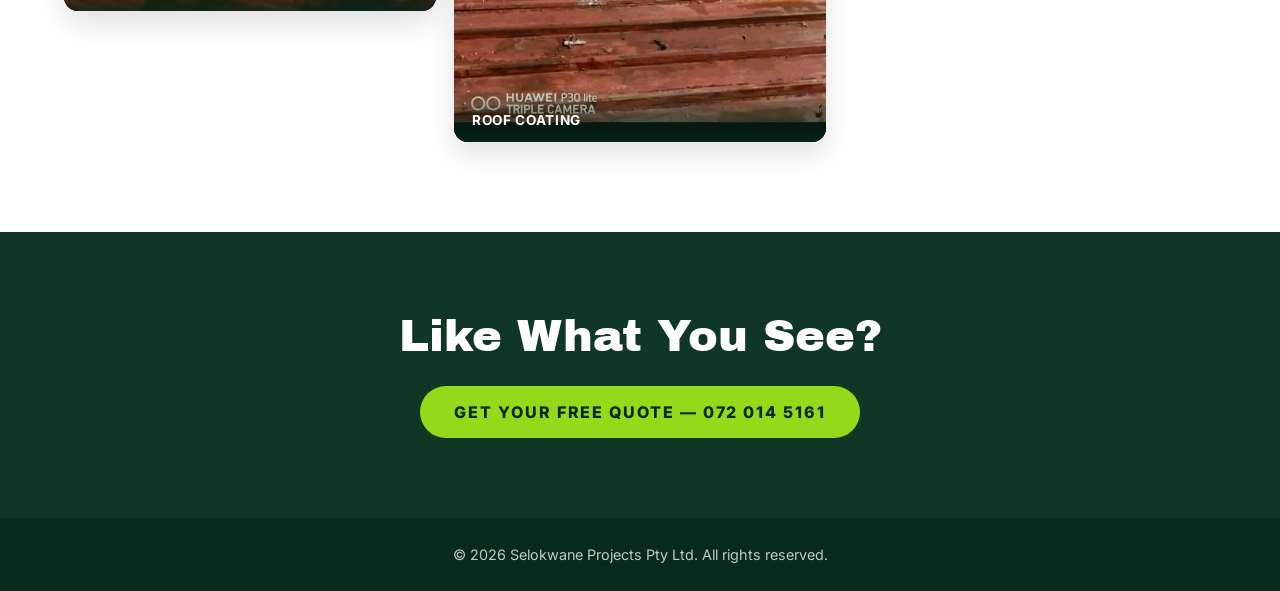
==== commit fc5f0ad1: "Fix gallery gaps: switch to true masonry layout Replace the CSS-grid + row/column-span approach (whi" ====
--- a/gallery.html
+++ b/gallery.html
@@ -98,20 +98,17 @@
       .g-hero h1 { font-size: clamp(2.4rem, 6vw, 4.2rem); line-height: 1; }
       .g-hero p { margin: 18px auto 0; max-width: 620px; color: rgba(255, 255, 255, 0.8); font-size: 1.05rem; }
 
-      /* ---------- Gallery grid ---------- */
+      /* ---------- Gallery masonry ---------- */
       .gallery { padding: 70px 0 90px; }
-      .grid {
-        display: grid; grid-template-columns: repeat(3, 1fr); gap: 18px;
-        grid-auto-flow: dense;
-      }
+      .grid { column-count: 3; column-gap: 18px; }
       .tile {
         position: relative; overflow: hidden; border-radius: 14px;
-        box-shadow: 0 12px 30px rgba(0, 0, 0, 0.12); aspect-ratio: 4 / 3;
+        box-shadow: 0 12px 30px rgba(0, 0, 0, 0.12);
         background: hsl(var(--primary));
-      }
-      .tile.tall { grid-row: span 2; aspect-ratio: 4 / 6; }
-      .tile.wide { grid-column: span 2; }
-      .tile img { width: 100%; height: 100%; object-fit: cover; transition: transform 0.6s ease; }
+        display: block; width: 100%; margin: 0 0 18px;
+        break-inside: avoid; -webkit-column-break-inside: avoid;
+      }
+      .tile img { width: 100%; height: auto; display: block; transition: transform 0.6s ease; }
       .tile:hover img { transform: scale(1.08); }
       .tile .cap {
         position: absolute; left: 0; right: 0; bottom: 0;
@@ -153,12 +150,10 @@
         .nav-side.open { display: flex; }
         .nav-side.left, .nav-side.right { justify-content: center; }
         .nav-toggle { display: inline-flex; }
-        .grid { grid-template-columns: repeat(2, 1fr); }
-        .tile.wide { grid-column: span 2; }
+        .grid { column-count: 2; }
       }
       @media (max-width: 520px) {
-        .grid { grid-template-columns: 1fr; }
-        .tile.tall, .tile.wide { grid-row: auto; grid-column: auto; aspect-ratio: 4 / 3; }
+        .grid { column-count: 1; }
         .wa-float { width: 64px; height: 64px; right: 16px; bottom: 16px; }
       }
     </style>
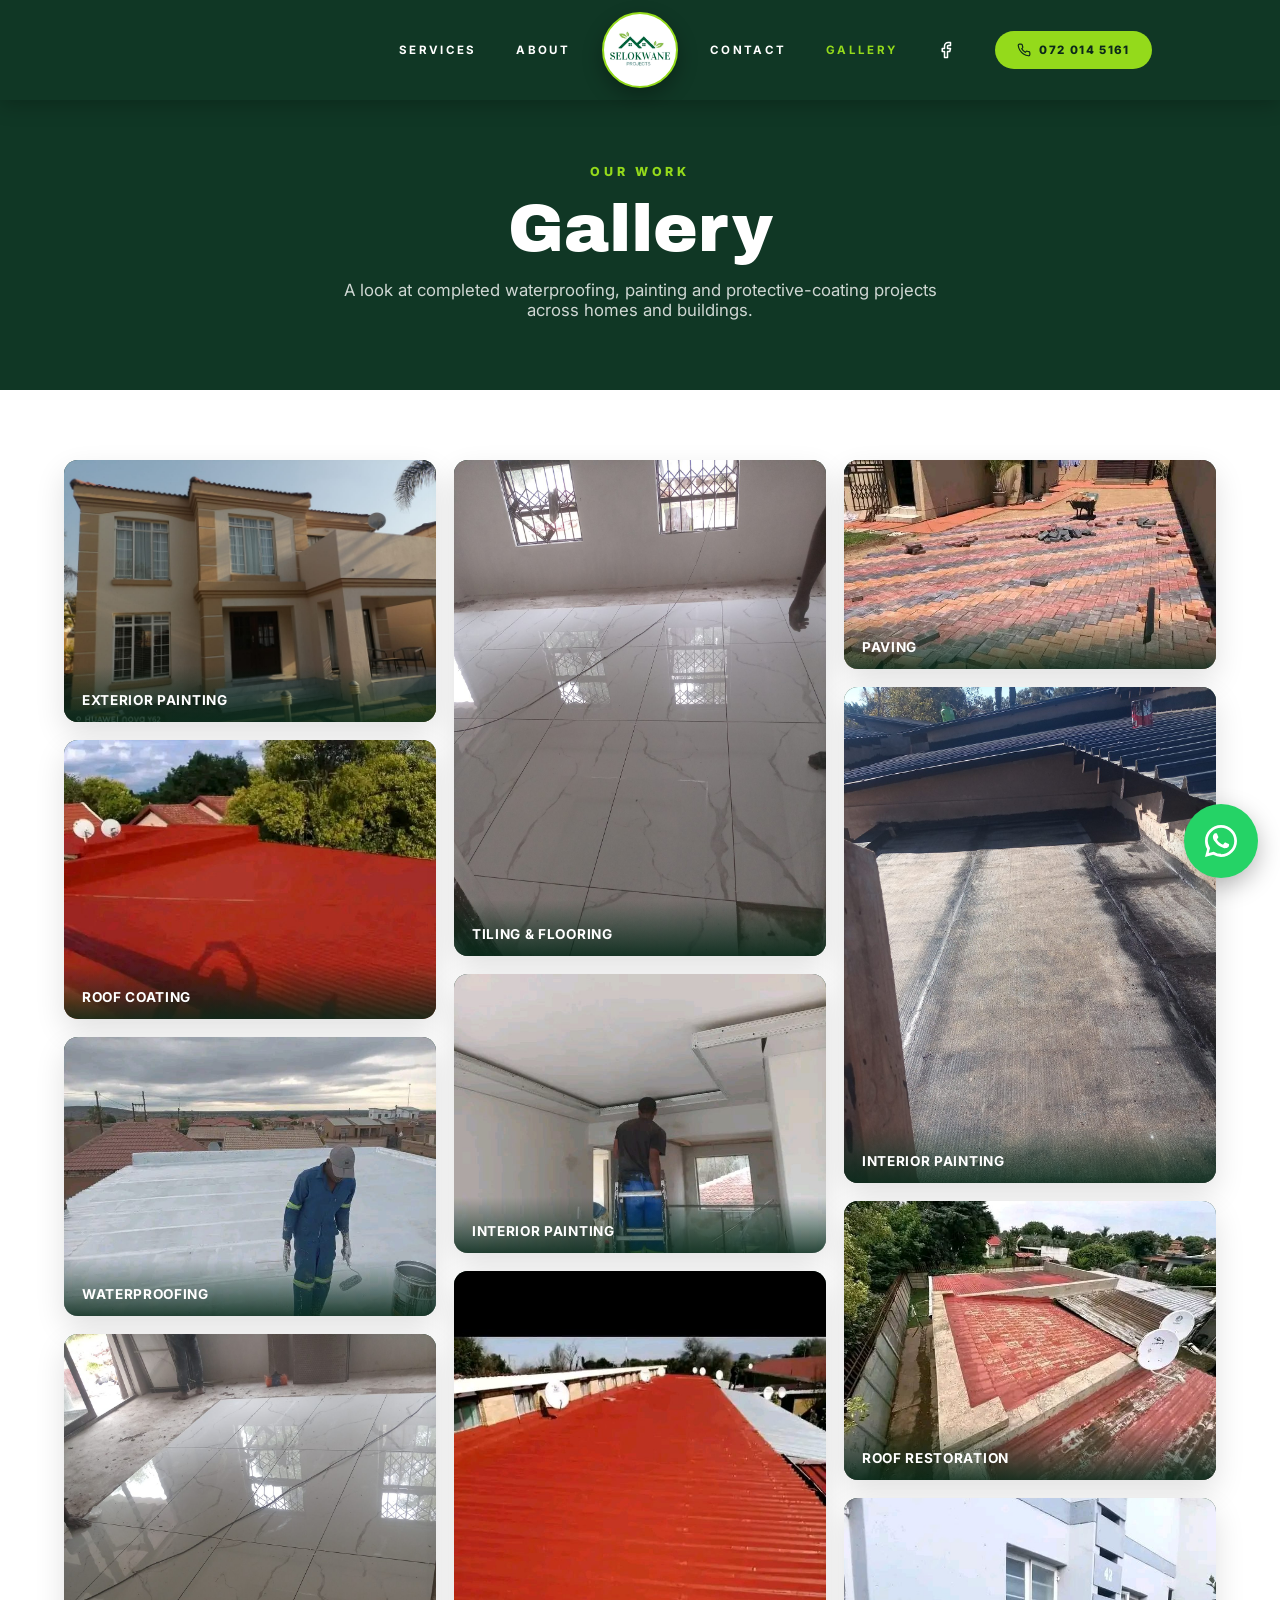
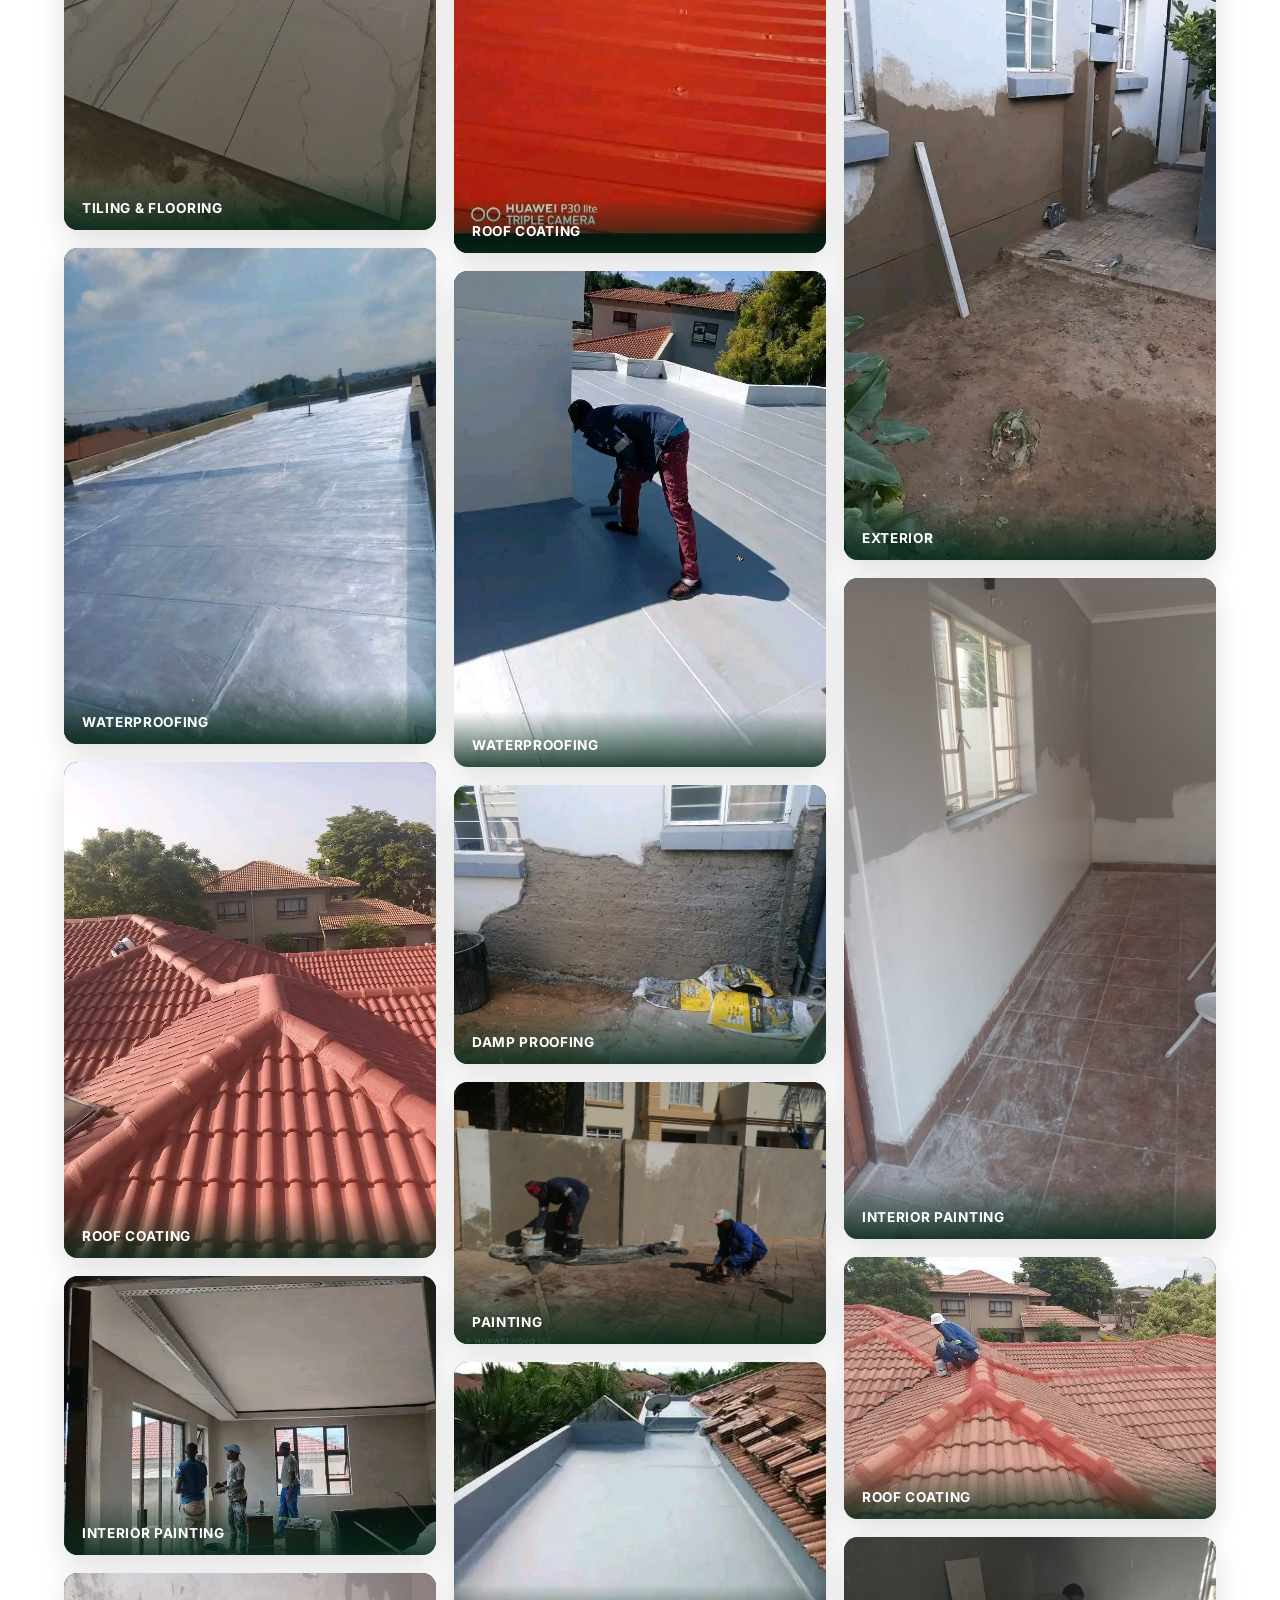
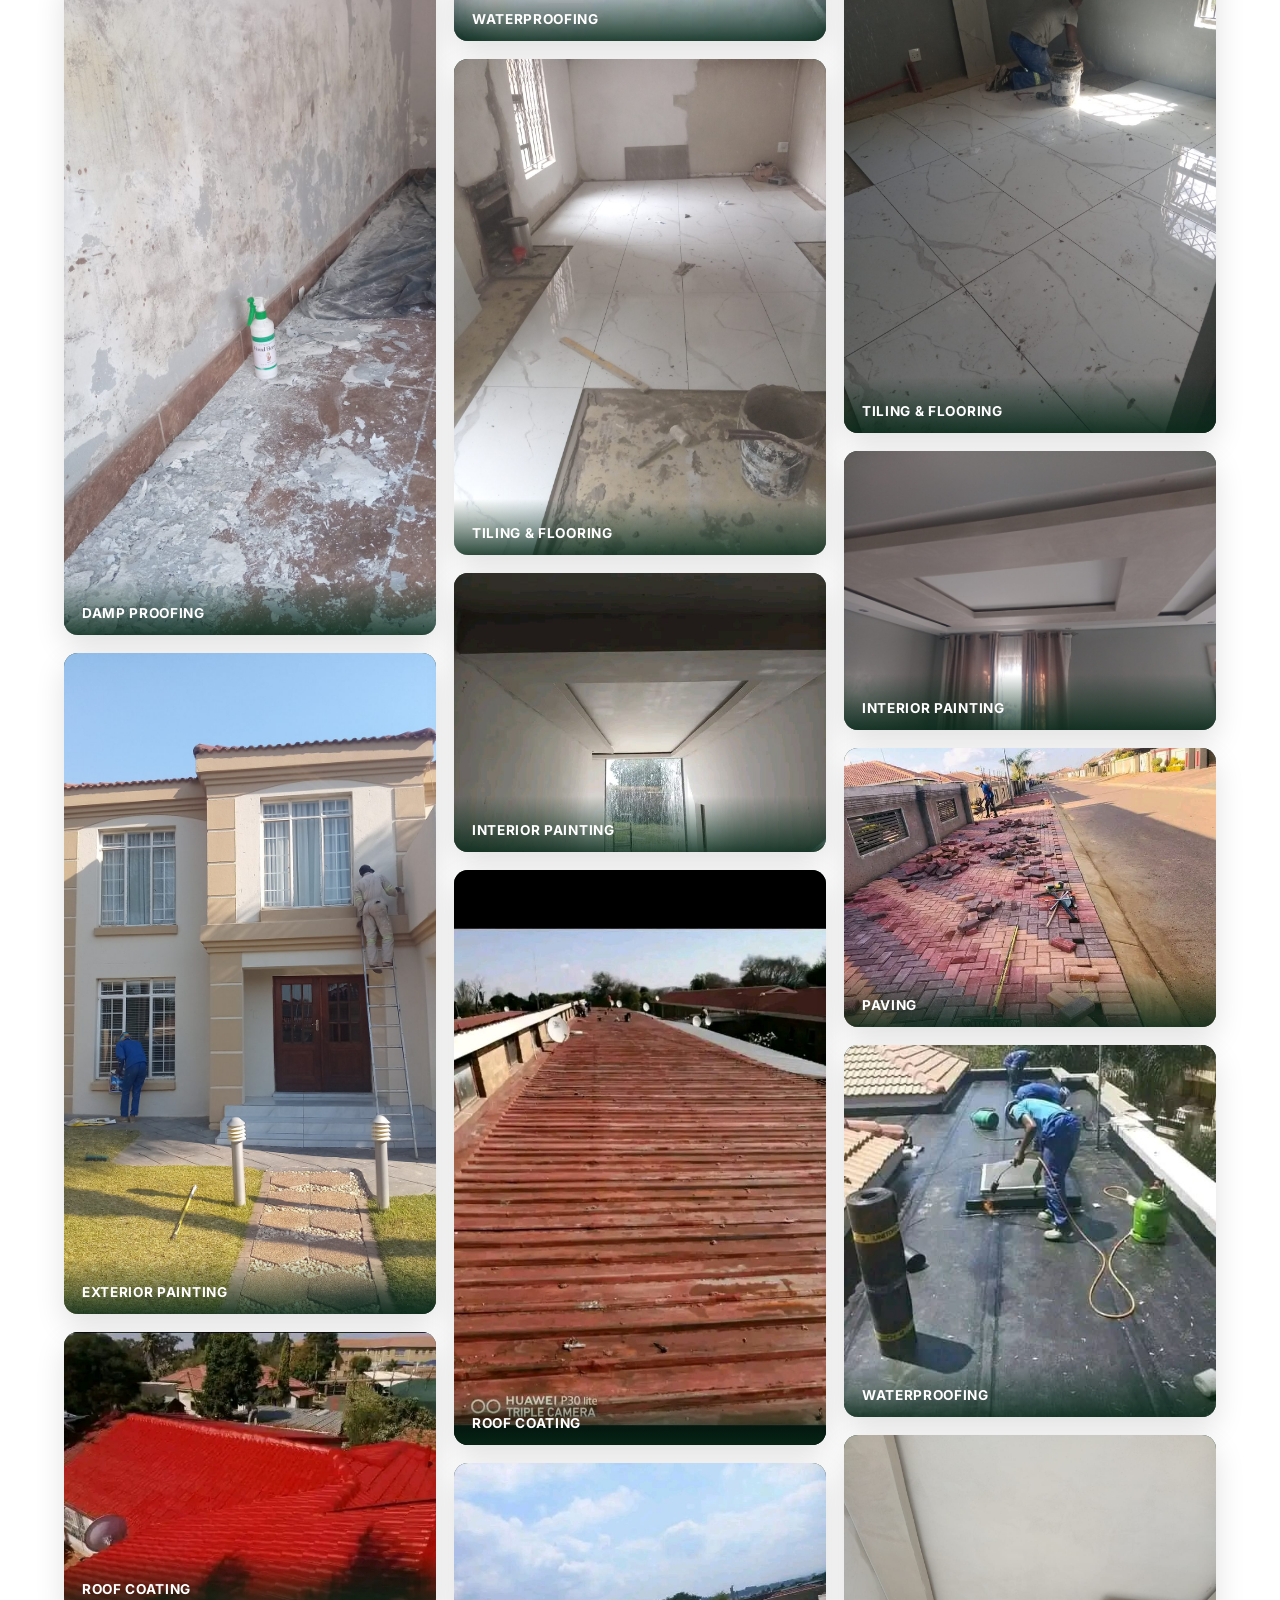
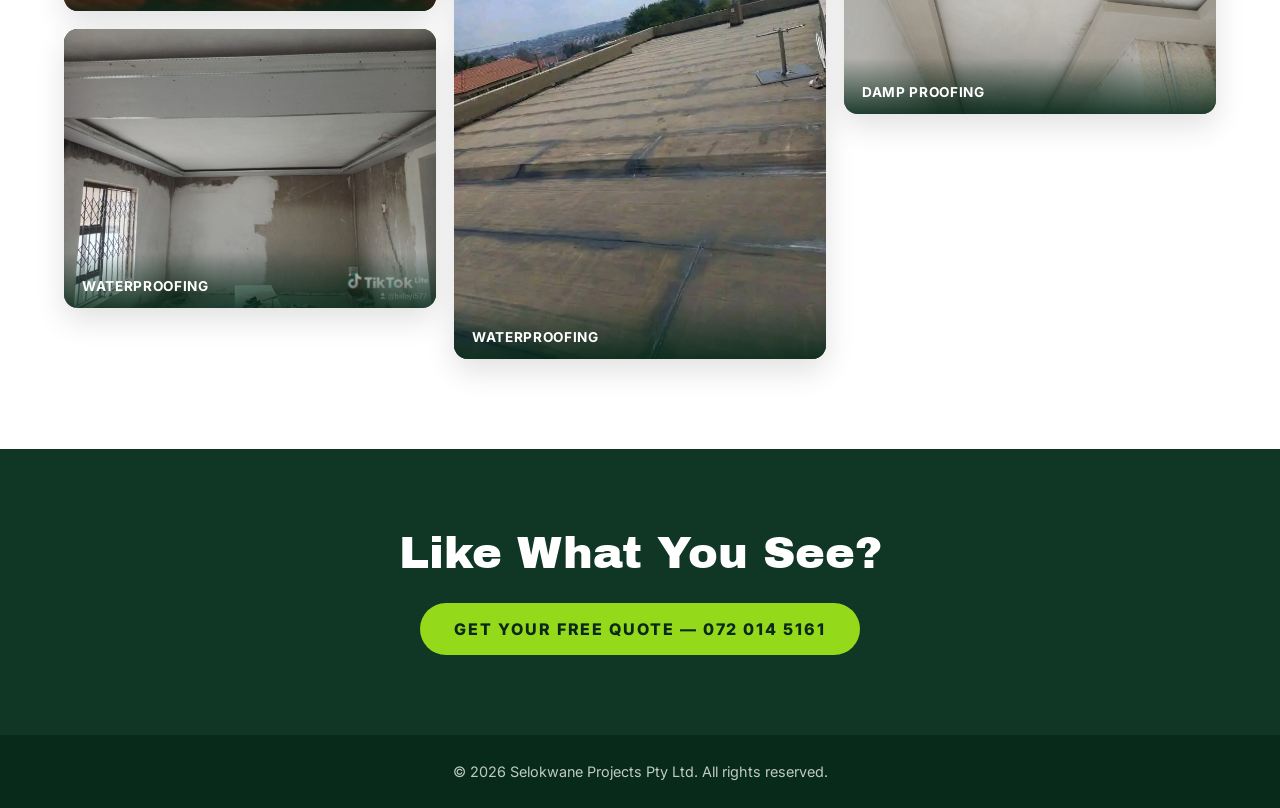
==== commit 38aa27e2: "Add 3 new gallery photos, reject 9 duplicates User dropped 12 new WhatsApp photos into assets/galler" ====
--- a/gallery.html
+++ b/gallery.html
@@ -242,6 +242,9 @@
           <div class="tile"><img src="/assets/gallery/g28.jpg" alt="Roof Coating project by Selokwane Projects" loading="lazy" /><span class="cap">Roof Coating</span></div>
           <div class="tile tall"><img src="/assets/gallery/g29.jpg" alt="Tiling & Flooring project by Selokwane Projects" loading="lazy" /><span class="cap">Tiling & Flooring</span></div>
           <div class="tile"><img src="/assets/gallery/g30.jpg" alt="Interior Painting project by Selokwane Projects" loading="lazy" /><span class="cap">Interior Painting</span></div>
+          <div class="tile"><img src="/assets/gallery/g31.jpg" alt="Paving project by Selokwane Projects" loading="lazy" /><span class="cap">Paving</span></div>
+          <div class="tile"><img src="/assets/gallery/g32.jpg" alt="Waterproofing project by Selokwane Projects" loading="lazy" /><span class="cap">Waterproofing</span></div>
+          <div class="tile"><img src="/assets/gallery/g33.jpg" alt="Damp Proofing project by Selokwane Projects" loading="lazy" /><span class="cap">Damp Proofing</span></div>
         </div>
       </div>
     </section>
